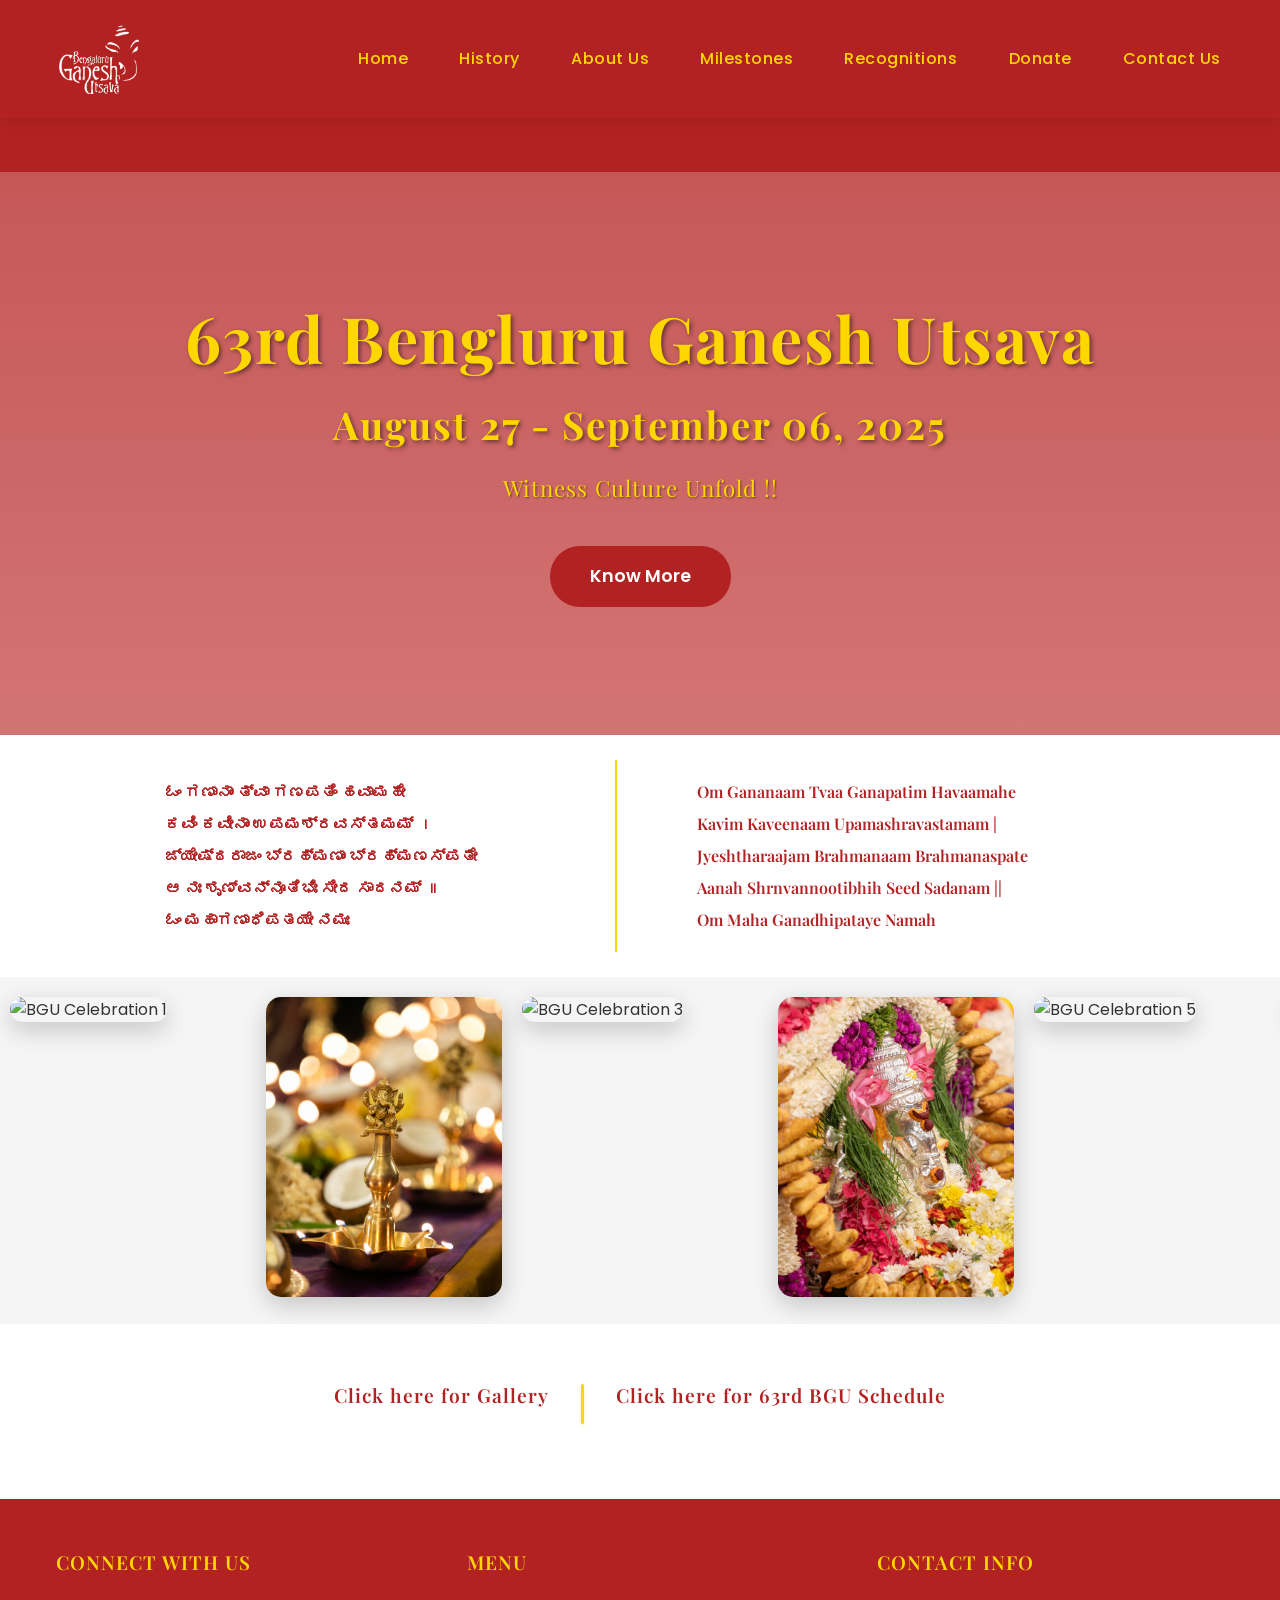
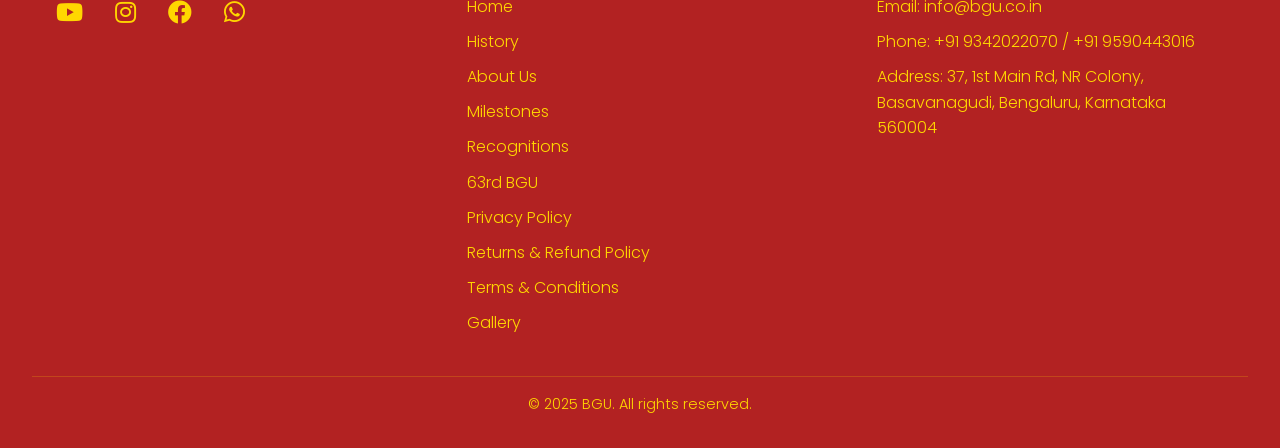
==== index.html @ 60e9a79c "main to index and contact page" ====
<!DOCTYPE html>
<html lang="en">
<head>
    <meta charset="UTF-8">
    <meta name="viewport" content="width=device-width, initial-scale=1.0">
    <title>Bengaluru Ganesh Utsava</title>
    <link rel="preconnect" href="https://fonts.googleapis.com">
    <link rel="preconnect" href="https://fonts.gstatic.com" crossorigin>
    <link href="https://fonts.googleapis.com/css2?family=Poppins:wght@300;400;500;600;700&family=Playfair+Display:wght@400;500;600;700&display=swap" rel="stylesheet">
    <link rel="stylesheet" href="css/common.css">
    <link rel="stylesheet" href="css/main.css">
</head>
<body>
    <a href="#main-content" class="skip-link">Skip to main content</a>
    
    <nav aria-label="Main navigation">
        <div class="nav-container">
            <a href="index.html" class="logo">
                <img src="images/logo.png" alt="BGU Logo">
            </a>
            <button class="mobile-menu-btn" aria-label="Toggle navigation menu" aria-expanded="false">
                <i class="fas fa-bars" aria-hidden="true"></i>
            </button>
            <div class="nav-links">
                <a href="index.html" class="active" aria-current="page">Home</a>
                <a href="history.html">History</a>
                <a href="about.html">About Us</a>
                <a href="milestones.html">Milestones</a>
                <a href="recognitions.html">Recognitions</a>
                <a href="donate.html">Donate</a>
                <a href="contact.html">Contact Us</a>
            </div>
        </div>
    </nav>

    <div class="scrolling-text">
        <div class="scroll-content">
            Welcome to BGU - Celebrating 63 Years of Cultural Heritage
        </div>
    </div>

    <main id="main-content">
        <section class="hero">
        <h1>63rd Bengluru Ganesh Utsava </h1>
        <h4>August 27 - September 06, 2025</h4>
        <p>Witness Culture Unfold !! </p>
        <a href="63rdbgu.html" class="hero-btn">Know More</a>
    </section>
    <!-- Ganesha Shloka Placeholder -->
    <section class="ganesha-shloka-section">
        <div class="ganesha-shloka-columns">
            <div class="ganesha-shloka-kannada">
                ಓಂ ಗಣಾನಾಂ ತ್ವಾ ಗಣಪತಿಂ ಹವಾಮಹೇ <br>
                ಕವಿಂ ಕವೀನಾಂ ಉಪಮಶ್ರವಸ್ತಮಮ್ । <br>
                ಜ್ಯೇಷ್ಠರಾಜಂ ಬ್ರಹ್ಮಣಾಂ ಬ್ರಹ್ಮಣಸ್ಪತೇ <br>
                ಆ ನಃ ಶೃಣ್ವನ್ನೂತಿಭಿಃ ಸೀದ ಸಾದನಮ್ ॥ <br>
                ಓಂ ಮಹಾಗಣಾಧಿಪತಯೇ ನಮಃ
            </div>
            <div class="ganesha-shloka-english">
                Om Gananaam Tvaa Ganapatim Havaamahe <br>
                Kavim Kaveenaam Upamashravastamam | <br>
                Jyeshtharaajam Brahmanaam Brahmanaspate <br>
                Aanah Shrnvannootibhih Seed Sadanam || <br>
                Om Maha Ganadhipataye Namah
            </div>
        </div>
    </section>

    <section class="slideshow-container">
        <div class="slides-wrapper">
            <div class="slide">
                <img src="images/ss2.jpg" alt="BGU Celebration 1">
            </div>
            <div class="slide">
                <img src="images/ss1.jpg" alt="BGU Celebration 2">
            </div>
            <div class="slide">
                <img src="images/ss6.jpg" alt="BGU Celebration 3">
            </div>
            <div class="slide">
                <img src="images/ss7.jpg" alt="BGU Celebration 4">
            </div>
            <div class="slide">
                <img src="images/ss8.jpg" alt="BGU Celebration 5">
            </div>
            <!-- Duplicate slides for seamless scrolling -->
            <div class="slide">
                <img src="images/ss2.jpg" alt="BGU Celebration 1">
            </div>
            <div class="slide">
                <img src="images/ss1.jpg" alt="BGU Celebration 2">
            </div>
            <div class="slide">
                <img src="images/ss3.jpg" alt="BGU Celebration 3">
            </div>
            <div class="slide">
                <img src="images/ss4.jpg" alt="BGU Celebration 4">
            </div>
            <div class="slide">
                <img src="images/ss5.jpg" alt="BGU Celebration 5">
            </div>
        </div>
    </section>

    <section class="gallery-link-section">
        <a href="gallery.html" class="gallery-link-text">Click here for Gallery</a>
        <div class="gallery-divider"></div>
        <a href="63rdbgu.html" class="gallery-link-text">Click here for 63rd BGU Schedule</a>
    </section>
    </main>

    <footer id="contact-section">
        <div class="footer-content">
            <div class="footer-section">
                <h3>Connect With Us</h3>
                <div class="social-links">
                    <a href="https://www.youtube.com/@BengaluruGaneshUtsav" target="_blank" title="YouTube">
                        <i class="fab fa-youtube"></i>
                    </a>
                    <a href="https://www.instagram.com/bengaluruganeshutsava/" target="_blank" title="Instagram">
                        <i class="fab fa-instagram"></i>
                    </a>
                    <a href="https://www.facebook.com/BengaluruGaneshUtsava?rdid=ej8LYQ4lG8cMJiPI&share_url=https%3A%2F%2Fwww.facebook.com%2Fshare%2F1BhWuiuvGp%2F%23" target="_blank" title="Facebook">
                        <i class="fab fa-facebook"></i>
                    </a>
                    <a href="https://www.whatsapp.com/channel/0029VbAELHt1HspvXAZ7Qm1d" target="_blank" title="whatsapp">
                    <i class="fab fa-whatsapp"></i>
                    </a>
                </div>
            </div>
            <div class="footer-section">
                <h3>Menu</h3>
                <div class="footer-menu">
                    <a href="index.html">Home</a>
                    <a href="history.html">History</a>
                    <a href="about.html">About Us</a>
                    <a href="milestones.html">Milestones</a>
                    <a href="recognitions.html">Recognitions</a>
                    <a href="63rdbgu.html">63rd BGU</a>
                    <a href="privacy-policy.html">Privacy Policy</a>
                    <a href="returns-refund-policy.html">Returns & Refund Policy</a>
                    <a href="terms-conditions-policy.html">Terms & Conditions</a>
                    <a href="gallery.html" class="active">Gallery</a>
                </div>
            </div>
            <div class="footer-section">
                <h3>Contact Info</h3>
                <p>Email: info@bgu.co.in</p>
                <p>Phone: +91 9342022070 / +91 9590443016</p>
                <p>Address: 37, 1st Main Rd, NR Colony, Basavanagudi, Bengaluru, Karnataka 560004</p>
            </div>
        </div>
        <div class="footer-bottom">
            <p>&copy; 2025 BGU. All rights reserved.</p>
        </div>
    </footer>

    <!-- Font Awesome for social media icons -->
    <link rel="stylesheet" href="https://cdnjs.cloudflare.com/ajax/libs/font-awesome/5.15.4/css/all.min.css">
    <script src="scripts/main.js"></script>
</body>
</html>
---- css/common.css ----
/* General Styles */
* {
    margin: 0;
    padding: 0;
    box-sizing: border-box;
}

/* Skip Navigation Link */
.skip-link {
    position: absolute;
    top: -40px;
    left: 6px;
    background: #B22222;
    color: #FFD700;
    padding: 8px;
    text-decoration: none;
    border-radius: 4px;
    z-index: 10000;
    transition: top 0.3s ease;
}

.skip-link:focus {
    top: 6px;
    outline: 2px solid #FFD700;
    outline-offset: 2px;
}

body {
    font-family: 'Poppins', sans-serif;
    line-height: 1.6;
    background-color: #fff;
    color: #333;
}

/* Navigation Styles */
nav {
    background-color: #B22222;
    padding: 0.8rem 2rem;
    position: sticky;
    top: 0;
    z-index: 1000;
    box-shadow: 0 2px 15px rgba(0,0,0,0.1);
}

.nav-container {
    max-width: 1200px;
    margin: 0 auto;
    display: flex;
    justify-content: space-between;
    align-items: center;
}

.logo {
    display: flex;
    align-items: center;
}

.logo img {
    height: 70px;
    width: auto;
    transition: transform 0.3s ease;
}

.logo:hover img {
    transform: scale(1.05);
}

.nav-links {
    display: flex;
    gap: 0.8rem;
    align-items: center;
}

nav a {
    color: #FFD700;
    text-decoration: none;
    padding: 0.7rem 1.2rem;
    transition: all 0.3s ease;
    font-weight: 500;
    font-size: 1rem;
    letter-spacing: 0.5px;
    border-radius: 25px;
    white-space: nowrap;
    min-height: 44px;
    min-width: 44px;
    display: flex;
    align-items: center;
    justify-content: center;
}

nav a:hover {
    background-color: #CD5C5C;
    color: #FFD700;
    transform: translateY(-2px);
}

nav a:focus {
    outline: 2px solid #FFD700;
    outline-offset: 2px;
    background-color: #CD5C5C;
    color: #FFD700;
}

nav a:focus-visible {
    outline: 2px solid #FFD700;
    outline-offset: 2px;
}

/* Footer Styles */
footer {
    background: #B22222;
    color: #FFD700;
    text-align: center;
    padding: 2rem;
    position: relative;
    bottom: 0;
    width: 100%;
}

.footer-content {
    display: flex;
    justify-content: space-between;
    align-items: flex-start;
    max-width: 1200px;
    margin: 0 auto;
    gap: 2rem;
}

.footer-section {
    flex: 1;
    text-align: left;
    padding: 1rem;
}

.footer-section h3 {
    color: #FFD700;
    margin-bottom: 1rem;
    font-size: 1.2rem;
    text-transform: uppercase;
    letter-spacing: 1px;
    font-weight: 600;
    font-family: 'Playfair Display', serif;
}

.footer-section .social-links {
    display: flex;
    justify-content: left;
    gap: 2.0rem;
    margin-top: 1rem;
}

.social-links a {
    color: #FFD700;
    font-size: 1.5rem;
    transition: all 0.3s ease;
    text-decoration: none;
}

.social-links a:hover {
    color: #FFA500;
    transform: translateY(-3px) scale(1.1);
}

.footer-section p {
    margin: 0.6rem 0;
    font-size: 1rem;
    line-height: 1.6;
    font-weight: 300;
}

.footer-bottom {
    margin-top: 1.5rem;
    padding-top: 1rem;
    border-top: 1px solid rgba(255, 215, 0, 0.2);
    font-size: 0.9rem;
    font-weight: 300;
}

/* Mobile Navigation Styles */
.mobile-menu-btn {
    display: none;
    background: none;
    border: none;
    color: #FFD700;
    font-size: 1.5rem;
    cursor: pointer;
    padding: 0.5rem;
    min-height: 44px;
    min-width: 44px;
    align-items: center;
    justify-content: center;
}

.mobile-menu-btn:focus {
    outline: 2px solid #FFD700;
    outline-offset: 2px;
}

.mobile-menu-btn:focus-visible {
    outline: 2px solid #FFD700;
    outline-offset: 2px;
}

/* Responsive Design */
@media (max-width: 768px) {
    nav {
        padding: 0.5rem 1rem;
    }

    .mobile-menu-btn {
        display: flex;
        position: absolute;
        right: 1rem;
        top: 1rem;
        z-index: 1002;
        min-height: 44px;
        min-width: 44px;
    }

    .nav-container {
        flex-direction: column;
        padding: 1rem 0;
        position: relative;
    }

    .nav-links {
        display: none;
        width: 100%;
        flex-direction: column;
        gap: 0.5rem;
        padding: 1rem 0;
        background-color: #B22222;
        border-radius: 8px;
        margin-top: 1rem;
        z-index: 1001;
        position: relative;
    }

    .nav-links.active {
        display: flex;
    }

    nav a {
        width: 100%;
        text-align: center;
        padding: 0.8rem;
        border-radius: 8px;
        margin: 0.2rem 0;
        min-height: 44px;
        min-width: 44px;
        display: flex;
        align-items: center;
        justify-content: center;
    }

    .logo img {
        height: 40px;
    }

    .footer-content {
        flex-direction: column;
        gap: 1.5rem;
        max-width: 95%;
        padding: 0 1rem;
    }

    .footer-section {
        text-align: center;
        flex: none;
        padding: 0.5rem;
    }

    .footer-section .social-links {
        justify-content: center;
        gap: 1.5rem;
    }

    .social-links a {
        font-size: 1.3rem;
    }

    .footer-menu {
        align-items: center;
    }
}

@media (max-width: 480px) {
    nav {
        padding: 0.3rem 0.5rem;
    }

    .nav-container {
        padding: 0.5rem 0;
    }

    nav a {
        font-size: 0.9rem;
        padding: 0.6rem;
    }

    .logo img {
        height: 35px;
    }

    .footer-section h3 {
        font-size: 1rem;
    }

    .footer-section p {
        font-size: 0.85rem;
    }

    .social-links a {
        font-size: 1.2rem;
    }

    footer {
        padding: 1.5rem 1rem;
    }
}

@media (max-width: 360px) {
    nav a {
        font-size: 0.85rem;
        padding: 0.5rem;
    }

    .logo img {
        height: 30px;
    }

    .footer-section h3 {
        font-size: 0.9rem;
    }

    .footer-section p {
        font-size: 0.8rem;
    }
}

/* Touch Device Optimizations */
@media (hover: none) and (pointer: coarse) {
    nav a:hover {
        transform: none;
        background-color: transparent;
    }

    .social-links a:hover {
        transform: none;
    }

    .logo:hover img {
        transform: none;
    }

    .footer-section:hover {
        transform: none;
    }
}

/* High DPI Display Optimizations */
@media (-webkit-min-device-pixel-ratio: 2), (min-resolution: 192dpi) {
    .logo img {
        image-rendering: -webkit-optimize-contrast;
        image-rendering: crisp-edges;
    }
}

/* Smooth Scroll Behavior */
html {
    scroll-behavior: smooth;
}

/* Contact Navigation Styles */
.contact-nav {
    position: relative;
    transition: color 0.3s ease;
}

/* Footer Contact Section Styles */
#contact-section {
    scroll-margin-top: 80px;
}

.footer-section {
    position: relative;
    transition: transform 0.3s ease;
}

.footer-section:hover {
    transform: translateY(-5px);
}

/* Footer Menu Link Styling - moved from style.css for maximum specificity */
.footer-section .footer-menu a,
.footer-section .footer-menu a:link,
.footer-section .footer-menu a:visited,
.footer-section .footer-menu a:active,
.footer-section .footer-menu a:hover {
    color: #FFD700 !important;
    text-decoration: none !important;
    font-size: 1rem;
    line-height: 1.6;
    font-weight: 300;
    font-family: inherit;
    transition: all 0.3s ease;
    margin: 0;
    padding: 0;
    display: block;
    width: 100%;
    background: none !important;
    box-shadow: none !important;
    outline: none !important;
}

.footer-section .footer-menu a:hover,
.footer-section .footer-menu a:active {
    color: #FFA500 !important;
    transform: translateX(5px);
    text-decoration: none !important;
    background: none !important;
    box-shadow: none !important;
    outline: none !important;
}

.footer-menu {
    display: flex;
    flex-direction: column;
    align-items: flex-start;
    gap: 0.6rem;
    width: 100%;
}
---- css/main.css ----
/* Scrolling Text Styles */
.scrolling-text {
    background-color: #B22222;
    color: #FFD700;
    padding: 0.8rem 0;
    overflow: hidden;
    white-space: nowrap;
    position: relative;
    font-weight: 500;
    letter-spacing: 1px;
}

.scroll-content {
    display: inline-block;
    animation: scroll-left 20s linear infinite;
    padding-left: 100%;
    font-size: 1.1rem;
}

@keyframes scroll-left {
    0% {
        transform: translateX(0);
    }
    100% {
        transform: translateX(-100%);
    }
}

/* Hero Section */
.hero {
    background: linear-gradient(rgba(178, 34, 34, 0.8), rgba(205, 92, 92, 0.8)), url('../images/hero-bg.jpg');
    background-size: cover;
    background-position: center;
    background-attachment: fixed;
    color: #FFD700;
    text-align: center;
    padding: 8rem 2rem;
    position: relative;
    min-height: 60vh;
}

.hero h1 {
    font-family: 'Playfair Display', serif;
    font-size: clamp(2rem, 5vw, 4rem);
    margin-bottom: 1.5rem;
    text-shadow: 2px 2px 4px rgba(0,0,0,0.5);
    font-weight: 700;
    letter-spacing: 1.5px;
    line-height: 1.2;
}

.hero h4 {
    font-family: 'Playfair Display', serif;
    font-size: clamp(1.5rem, 3vw, 2.5rem);
    margin-bottom: 1.5rem;
    text-shadow: 2px 2px 4px rgba(0,0,0,0.5);
    font-weight: 700;
    letter-spacing: 2px;
    line-height: 1.2;
}

.hero p {
    font-family: 'Playfair Display', serif;
    font-size: clamp(1rem, 2.5vw, 1.4rem);
    margin-bottom: 2.5rem;
    text-shadow: 1px 1px 2px rgba(0,0,0,0.5);
    font-weight: 300;
    letter-spacing: 1px;
}

.hero button, .hero-btn {
    background-color: #B22222;
    color: #fff;
    padding: 1rem 2.5rem;
    border: none;
    border-radius: 30px;
    font-size: 1.1rem;
    font-weight: 600;
    cursor: pointer;
    transition: all 0.3s ease;
    text-decoration: none;
    display: inline-block;
}

.hero button:hover, .hero-btn:hover {
    background-color: #FFA500;
    transform: translateY(-3px);
    box-shadow: 0 6px 20px rgba(0,0,0,0.3);
}

.hero button:focus, .hero-btn:focus {
    outline: 2px solid #FFD700;
    outline-offset: 2px;
    background-color: #FFA500;
    color: #B22222;
}

.hero button:focus-visible, .hero-btn:focus-visible {
    outline: 2px solid #FFD700;
    outline-offset: 2px;
}

/* Slideshow Styles */
.slideshow-container {
    width: 100%;
    position: relative;
    margin: 0;
    padding: 0;
    overflow: hidden;
    background-color: #f5f5f5;
}

.slides-wrapper {
    display: flex;
    animation: scroll 40s linear infinite;
    gap: 0;
    padding: 20px 0;
}

.slide {
    flex: 0 0 20%;
    min-width: 200px;
    padding: 0 10px;
}

.slide img {
    width: 100%;
    height: 300px;
    object-fit: cover;
    border-radius: 15px;
    box-shadow: 0 8px 25px rgba(0,0,0,0.2);
}

@keyframes scroll {
    0% {
        transform: translateX(0);
    }
    100% {
        transform: translateX(calc(-20% * 5));
    }
}

/* Pause animation on hover */
.slides-wrapper:hover {
    animation-play-state: paused;
}

/* Responsive Design */
@media (max-width: 1200px) {
    .slide {
        flex: 0 0 25%;
    }
    
    @keyframes scroll {
        0% {
            transform: translateX(0);
        }
        100% {
            transform: translateX(calc(-25% * 4));
        }
    }
}

@media (max-width: 768px) {
    .hero {
        padding: 4rem 1rem;
        min-height: 50vh;
        background-attachment: scroll; /* Better mobile performance */
    }

    .hero h1 {
        font-size: clamp(1.8rem, 6vw, 2.5rem);
        margin-bottom: 1rem;
    }

    .hero h4 {
        font-size: clamp(1.2rem, 4vw, 1.8rem);
        margin-bottom: 1rem;
    }

    .hero p {
        font-size: clamp(0.9rem, 3vw, 1.2rem);
        margin-bottom: 2rem;
    }

    .hero button, .hero-btn {
        padding: 0.8rem 2rem;
        font-size: 1rem;
        min-height: 44px;
        min-width: 44px;
        display: flex;
        align-items: center;
        justify-content: center;
    }

    /* Fix slideshow for mobile */
    .slide {
        flex: 0 0 100%;
    }
    
    .slide img {
        height: 200px;
    }
    
    @keyframes scroll {
        0% {
            transform: translateX(0);
        }
        100% {
            transform: translateX(calc(-100% * 3));
        }
    }
}

@media (max-width: 480px) {
    .slide {
        flex: 0 0 50%;
    }
    
    .slide img {
        height: 200px;
    }
    
    @keyframes scroll {
        0% {
            transform: translateX(0);
        }
        100% {
            transform: translateX(calc(-50% * 2));
        }
    }

    .hero h1 {
        font-size: 1.8rem;
    }

    .hero p {
        font-size: 0.9rem;
    }
}

/* Landscape Mode Optimizations */
@media (max-height: 500px) and (orientation: landscape) {
    .hero {
        padding: 2rem 1rem;
    }

    .hero h1 {
        font-size: 1.8rem;
    }

    .slide img {
        height: 150px;
    }
}

.ganesha-shloka-columns {
    display: flex;
    justify-content: center;
    align-items: flex-start;
    gap: 3rem;
    max-width: 1000px;
    margin: 0 auto;
    text-align: left;
    padding: 25px;
}
.ganesha-shloka-kannada, .ganesha-shloka-english {
    flex: 1;
    font-size: 1rem;
    line-height: 2;
    font-family: 'Playfair Display', serif;
    color: #B22222;
    font-weight: 600;
    padding: 1rem 0;
}
.ganesha-shloka-kannada {
    border-right: 2px solid #FFD700;
    padding-right: 2rem;
}
.ganesha-shloka-english {
    padding-left: 2rem;
}
@media (max-width: 800px) {
    .ganesha-shloka-columns {
        flex-direction: column;
        gap: 1.5rem;
        text-align: center;
    }
    .ganesha-shloka-kannada, .ganesha-shloka-english {
        border: none;
        padding: 200;
    }
}

/* Gallery Link Section */
.gallery-link-section {
    max-width: 1000px;
    margin: 2rem auto 3rem auto;
    text-align: center;
    display: flex;
    justify-content: center;
    align-items: center;
    gap: 2rem;
}

.gallery-link-text {
    font-size: 1.2rem;
    color: #B22222;
    font-weight: 600;
    text-decoration: none;
    font-family: 'Playfair Display', serif;
    letter-spacing: 1px;
    transition: color 0.2s;
    display: inline-block;
    margin: 1.5rem 0 2.5rem 0;
}
.gallery-link-text:hover {
    color: #1100ff;
    text-decoration: none;
    cursor: pointer;
}

.gallery-divider {
    width: 3px;
    height: 40px;
    background-color: #FFD700;
    border-radius: 2px;
    box-shadow: 0 2px 4px rgba(255, 215, 0, 0.3);
}

/* Mobile Responsive for Gallery Links */
@media (max-width: 768px) {
    .gallery-link-section {
        flex-direction: column;
        gap: 1rem;
        margin: 1.5rem auto 2rem auto;
    }

    .gallery-link-text {
        font-size: 1rem;
        margin: 0.5rem 0;
    }

    .gallery-divider {
        width: 60px;
        height: 3px;
        margin: 0.5rem 0;
    }
}

@media (max-width: 480px) {
    .gallery-link-text {
        font-size: 0.9rem;
    }

    .gallery-divider {
        width: 50px;
        height: 2px;
    }
}
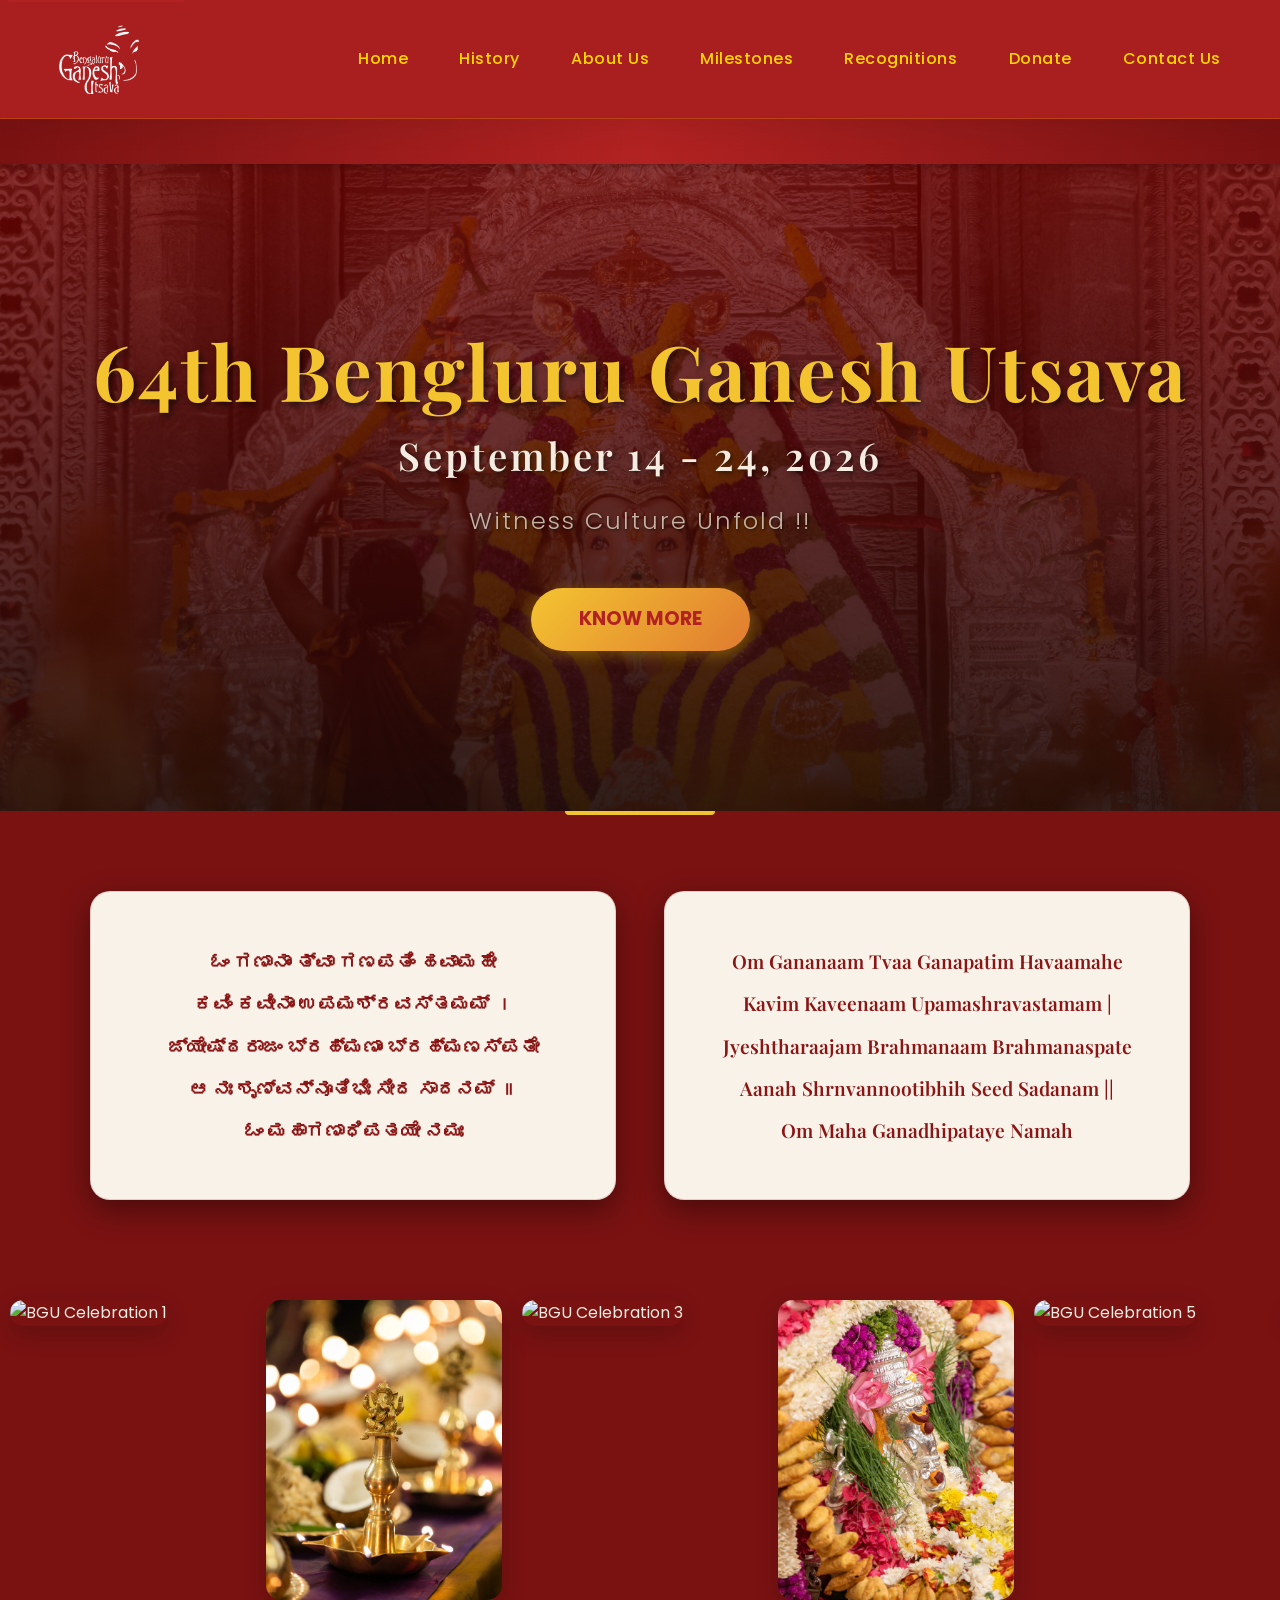
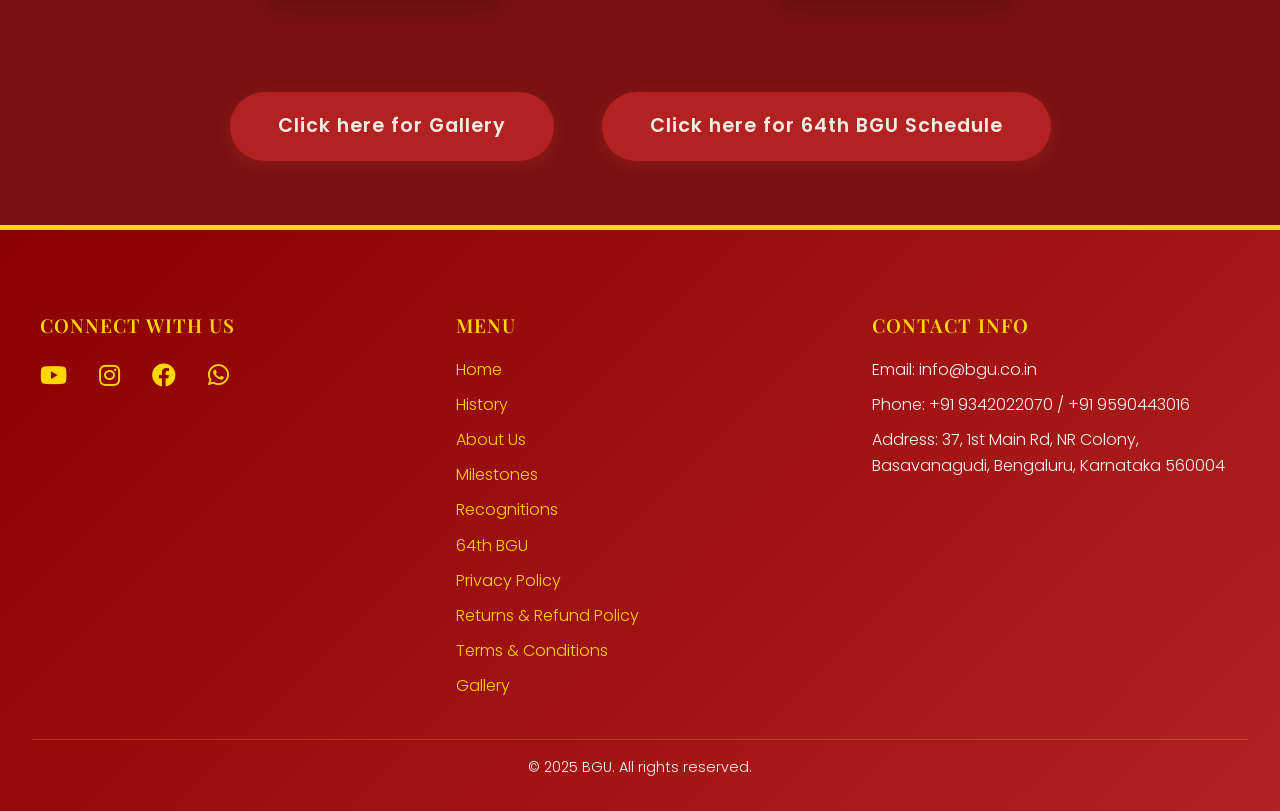
==== commit 820211d1: "2026 edition changes" ====
--- a/index.html
+++ b/index.html
@@ -1,18 +1,22 @@
-<!DOCTYPE html>
+﻿<!DOCTYPE html>
 <html lang="en">
+
 <head>
     <meta charset="UTF-8">
     <meta name="viewport" content="width=device-width, initial-scale=1.0">
     <title>Bengaluru Ganesh Utsava</title>
     <link rel="preconnect" href="https://fonts.googleapis.com">
     <link rel="preconnect" href="https://fonts.gstatic.com" crossorigin>
-    <link href="https://fonts.googleapis.com/css2?family=Poppins:wght@300;400;500;600;700&family=Playfair+Display:wght@400;500;600;700&display=swap" rel="stylesheet">
+    <link
+        href="https://fonts.googleapis.com/css2?family=Poppins:wght@300;400;500;600;700&family=Playfair+Display:wght@400;500;600;700&display=swap"
+        rel="stylesheet">
     <link rel="stylesheet" href="css/common.css">
     <link rel="stylesheet" href="css/main.css">
 </head>
+
 <body>
     <a href="#main-content" class="skip-link">Skip to main content</a>
-    
+
     <nav aria-label="Main navigation">
         <div class="nav-container">
             <a href="index.html" class="logo">
@@ -35,78 +39,78 @@
 
     <div class="scrolling-text">
         <div class="scroll-content">
-            Welcome to BGU - Celebrating 63 Years of Cultural Heritage
+            Welcome to BGU - Celebrating 64 Years of Cultural Heritage
         </div>
     </div>
 
     <main id="main-content">
         <section class="hero">
-        <h1>63rd Bengluru Ganesh Utsava </h1>
-        <h4>August 27 - September 06, 2025</h4>
-        <p>Witness Culture Unfold !! </p>
-        <a href="63rdbgu.html" class="hero-btn">Know More</a>
-    </section>
-    <!-- Ganesha Shloka Placeholder -->
-    <section class="ganesha-shloka-section">
-        <div class="ganesha-shloka-columns">
-            <div class="ganesha-shloka-kannada">
-                ಓಂ ಗಣಾನಾಂ ತ್ವಾ ಗಣಪತಿಂ ಹವಾಮಹೇ <br>
-                ಕವಿಂ ಕವೀನಾಂ ಉಪಮಶ್ರವಸ್ತಮಮ್ । <br>
-                ಜ್ಯೇಷ್ಠರಾಜಂ ಬ್ರಹ್ಮಣಾಂ ಬ್ರಹ್ಮಣಸ್ಪತೇ <br>
-                ಆ ನಃ ಶೃಣ್ವನ್ನೂತಿಭಿಃ ಸೀದ ಸಾದನಮ್ ॥ <br>
-                ಓಂ ಮಹಾಗಣಾಧಿಪತಯೇ ನಮಃ
+            <h1>64th Bengluru Ganesh Utsava </h1>
+            <h4>September 14 - 24, 2026</h4>
+            <p>Witness Culture Unfold !! </p>
+            <a href="64thbgu.html" class="hero-btn">Know More</a>
+        </section>
+        <!-- Ganesha Shloka Placeholder -->
+        <section class="ganesha-shloka-section">
+            <div class="ganesha-shloka-columns">
+                <div class="ganesha-shloka-kannada">
+                    ಓಂ ಗಣಾನಾಂ ತ್ವಾ ಗಣಪತಿಂ ಹವಾಮಹೇ <br>
+                    ಕವಿಂ ಕವೀನಾಂ ಉಪಮಶ್ರವಸ್ತಮಮ್ । <br>
+                    ಜ್ಯೇಷ್ಠರಾಜಂ ಬ್ರಹ್ಮಣಾಂ ಬ್ರಹ್ಮಣಸ್ಪತೇ <br>
+                    ಆ ನಃ ಶೃಣ್ವನ್ನೂತಿಭಿಃ ಸೀದ ಸಾದನಮ್ ॥ <br>
+                    ಓಂ ಮಹಾಗಣಾಧಿಪತಯೇ ನಮಃ
+                </div>
+                <div class="ganesha-shloka-english">
+                    Om Gananaam Tvaa Ganapatim Havaamahe <br>
+                    Kavim Kaveenaam Upamashravastamam | <br>
+                    Jyeshtharaajam Brahmanaam Brahmanaspate <br>
+                    Aanah Shrnvannootibhih Seed Sadanam || <br>
+                    Om Maha Ganadhipataye Namah
+                </div>
             </div>
-            <div class="ganesha-shloka-english">
-                Om Gananaam Tvaa Ganapatim Havaamahe <br>
-                Kavim Kaveenaam Upamashravastamam | <br>
-                Jyeshtharaajam Brahmanaam Brahmanaspate <br>
-                Aanah Shrnvannootibhih Seed Sadanam || <br>
-                Om Maha Ganadhipataye Namah
+        </section>
+
+        <section class="slideshow-container">
+            <div class="slides-wrapper">
+                <div class="slide">
+                    <img src="images/ss2.jpg" alt="BGU Celebration 1">
+                </div>
+                <div class="slide">
+                    <img src="images/ss1.jpg" alt="BGU Celebration 2">
+                </div>
+                <div class="slide">
+                    <img src="images/ss6.jpg" alt="BGU Celebration 3">
+                </div>
+                <div class="slide">
+                    <img src="images/ss7.jpg" alt="BGU Celebration 4">
+                </div>
+                <div class="slide">
+                    <img src="images/ss8.jpg" alt="BGU Celebration 5">
+                </div>
+                <!-- Duplicate slides for seamless scrolling -->
+                <div class="slide">
+                    <img src="images/ss2.jpg" alt="BGU Celebration 1">
+                </div>
+                <div class="slide">
+                    <img src="images/ss1.jpg" alt="BGU Celebration 2">
+                </div>
+                <div class="slide">
+                    <img src="images/ss3.jpg" alt="BGU Celebration 3">
+                </div>
+                <div class="slide">
+                    <img src="images/ss4.jpg" alt="BGU Celebration 4">
+                </div>
+                <div class="slide">
+                    <img src="images/ss5.jpg" alt="BGU Celebration 5">
+                </div>
             </div>
-        </div>
-    </section>
+        </section>
 
-    <section class="slideshow-container">
-        <div class="slides-wrapper">
-            <div class="slide">
-                <img src="images/ss2.jpg" alt="BGU Celebration 1">
-            </div>
-            <div class="slide">
-                <img src="images/ss1.jpg" alt="BGU Celebration 2">
-            </div>
-            <div class="slide">
-                <img src="images/ss6.jpg" alt="BGU Celebration 3">
-            </div>
-            <div class="slide">
-                <img src="images/ss7.jpg" alt="BGU Celebration 4">
-            </div>
-            <div class="slide">
-                <img src="images/ss8.jpg" alt="BGU Celebration 5">
-            </div>
-            <!-- Duplicate slides for seamless scrolling -->
-            <div class="slide">
-                <img src="images/ss2.jpg" alt="BGU Celebration 1">
-            </div>
-            <div class="slide">
-                <img src="images/ss1.jpg" alt="BGU Celebration 2">
-            </div>
-            <div class="slide">
-                <img src="images/ss3.jpg" alt="BGU Celebration 3">
-            </div>
-            <div class="slide">
-                <img src="images/ss4.jpg" alt="BGU Celebration 4">
-            </div>
-            <div class="slide">
-                <img src="images/ss5.jpg" alt="BGU Celebration 5">
-            </div>
-        </div>
-    </section>
-
-    <section class="gallery-link-section">
-        <a href="gallery.html" class="gallery-link-text">Click here for Gallery</a>
-        <div class="gallery-divider"></div>
-        <a href="63rdbgu.html" class="gallery-link-text">Click here for 63rd BGU Schedule</a>
-    </section>
+        <section class="gallery-link-section">
+            <a href="gallery.html" class="gallery-link-text">Click here for Gallery</a>
+            <div class="gallery-divider"></div>
+            <a href="64thbgu.html" class="gallery-link-text">Click here for 64th BGU Schedule</a>
+        </section>
     </main>
 
     <footer id="contact-section">
@@ -120,11 +124,13 @@
                     <a href="https://www.instagram.com/bengaluruganeshutsava/" target="_blank" title="Instagram">
                         <i class="fab fa-instagram"></i>
                     </a>
-                    <a href="https://www.facebook.com/BengaluruGaneshUtsava?rdid=ej8LYQ4lG8cMJiPI&share_url=https%3A%2F%2Fwww.facebook.com%2Fshare%2F1BhWuiuvGp%2F%23" target="_blank" title="Facebook">
+                    <a href="https://www.facebook.com/BengaluruGaneshUtsava?rdid=ej8LYQ4lG8cMJiPI&share_url=https%3A%2F%2Fwww.facebook.com%2Fshare%2F1BhWuiuvGp%2F%23"
+                        target="_blank" title="Facebook">
                         <i class="fab fa-facebook"></i>
                     </a>
-                    <a href="https://www.whatsapp.com/channel/0029VbAELHt1HspvXAZ7Qm1d" target="_blank" title="whatsapp">
-                    <i class="fab fa-whatsapp"></i>
+                    <a href="https://www.whatsapp.com/channel/0029VbAELHt1HspvXAZ7Qm1d" target="_blank"
+                        title="whatsapp">
+                        <i class="fab fa-whatsapp"></i>
                     </a>
                 </div>
             </div>
@@ -136,7 +142,7 @@
                     <a href="about.html">About Us</a>
                     <a href="milestones.html">Milestones</a>
                     <a href="recognitions.html">Recognitions</a>
-                    <a href="63rdbgu.html">63rd BGU</a>
+                    <a href="64thbgu.html">64th BGU</a>
                     <a href="privacy-policy.html">Privacy Policy</a>
                     <a href="returns-refund-policy.html">Returns & Refund Policy</a>
                     <a href="terms-conditions-policy.html">Terms & Conditions</a>
@@ -159,4 +165,5 @@
     <link rel="stylesheet" href="https://cdnjs.cloudflare.com/ajax/libs/font-awesome/5.15.4/css/all.min.css">
     <script src="scripts/main.js"></script>
 </body>
-</html>
+
+</html>
--- a/css/common.css
+++ b/css/common.css
@@ -3,6 +3,49 @@
     margin: 0;
     padding: 0;
     box-sizing: border-box;
+}
+
+/* =====================================================================
+   Site palette — shared dark "cinematic" theme (matches 64th BGU page)
+   ===================================================================== */
+:root {
+    --maroon: #b22222;
+    --maroon-deep: #7a1212;
+    --gold: #d8a93f;
+    --gold-bright: #f4c430;
+    --gold-soft: #ecd596;
+    --saffron: #e07b30;
+
+    --bg: #7a1212;          /* brand maroon — blends with nav & footer */
+    --bg-2: #680f0e;        /* slightly deeper section background */
+    --panel: #93211b;       /* card / panel surface (lifted) */
+    --panel-2: #a52820;     /* hover / raised surface */
+    --panel-line: rgba(236, 213, 150, 0.22); /* hairline / borders */
+
+    --text: #f4ece0;        /* primary text on dark (maroon sections) */
+    --muted: #c6b3a3;       /* secondary text on dark */
+
+    /* Light "card" surface — pops off the maroon page for readability */
+    --card: #f8f2e8;        /* near-white card surface */
+    --card-2: #efe2cf;      /* card hover / zebra / alt rows */
+    --card-text: #33180f;   /* dark body text on light cards */
+    --card-heading: #8b1515;/* maroon headings on light cards */
+    --card-muted: #6e4f42;  /* secondary text on light cards */
+    --card-line: rgba(120, 18, 18, 0.16); /* borders/dividers on light cards */
+
+    --serif: 'Playfair Display', Georgia, serif;
+    --sans: 'Poppins', system-ui, sans-serif;
+
+    --r-sm: 14px;
+    --r: 20px;
+    --r-lg: 28px;
+    --r-pill: 999px;
+
+    --sh: 0 24px 60px rgba(0, 0, 0, 0.45);
+    --sh-lg: 0 40px 90px rgba(0, 0, 0, 0.55);
+
+    --ease: cubic-bezier(0.22, 0.61, 0.36, 1);
+    --t: 0.5s var(--ease);
 }
 
 /* Skip Navigation Link */
@@ -28,18 +71,21 @@
 body {
     font-family: 'Poppins', sans-serif;
     line-height: 1.6;
-    background-color: #fff;
-    color: #333;
+    background-color: var(--bg);
+    color: var(--text);
 }
 
 /* Navigation Styles */
 nav {
-    background-color: #B22222;
+    background-color: rgba(178, 34, 34, 0.85);
+    backdrop-filter: blur(12px);
+    -webkit-backdrop-filter: blur(12px);
     padding: 0.8rem 2rem;
     position: sticky;
     top: 0;
     z-index: 1000;
-    box-shadow: 0 2px 15px rgba(0,0,0,0.1);
+    box-shadow: 0 4px 30px rgba(0, 0, 0, 0.1);
+    border-bottom: 1px solid rgba(255, 215, 0, 0.2);
 }
 
 .nav-container {
@@ -75,7 +121,7 @@
     color: #FFD700;
     text-decoration: none;
     padding: 0.7rem 1.2rem;
-    transition: all 0.3s ease;
+    transition: all 0.3s cubic-bezier(0.25, 0.8, 0.25, 1);
     font-weight: 500;
     font-size: 1rem;
     letter-spacing: 0.5px;
@@ -86,12 +132,29 @@
     display: flex;
     align-items: center;
     justify-content: center;
+    position: relative;
+    overflow: hidden;
+}
+
+nav a::before {
+    content: '';
+    position: absolute;
+    top: 0; left: 0; right: 0; bottom: 0;
+    background-color: rgba(255, 215, 0, 0.15);
+    border-radius: 25px;
+    transform: scale(0);
+    transition: transform 0.3s ease-out;
+    z-index: -1;
+}
+
+nav a:hover::before {
+    transform: scale(1);
 }
 
 nav a:hover {
-    background-color: #CD5C5C;
-    color: #FFD700;
+    color: #fff;
     transform: translateY(-2px);
+    text-shadow: 0 0 8px rgba(255, 215, 0, 0.5);
 }
 
 nav a:focus {
@@ -108,28 +171,27 @@
 
 /* Footer Styles */
 footer {
-    background: #B22222;
-    color: #FFD700;
+    background: linear-gradient(135deg, #8B0000 0%, #B22222 100%);
+    color: #f5f5f5;
     text-align: center;
-    padding: 2rem;
+    padding: 4rem 2rem 2rem;
     position: relative;
     bottom: 0;
     width: 100%;
+    border-top: 5px solid #FFD700;
 }
 
 .footer-content {
-    display: flex;
-    justify-content: space-between;
-    align-items: flex-start;
+    display: grid;
+    grid-template-columns: repeat(auto-fit, minmax(250px, 1fr));
     max-width: 1200px;
     margin: 0 auto;
-    gap: 2rem;
+    gap: 3rem;
 }
 
 .footer-section {
-    flex: 1;
     text-align: left;
-    padding: 1rem;
+    padding: 1rem 0;
 }
 
 .footer-section h3 {
--- a/css/main.css
+++ b/css/main.css
@@ -1,103 +1,123 @@
 /* Scrolling Text Styles */
 .scrolling-text {
-    background-color: #B22222;
-    color: #FFD700;
-    padding: 0.8rem 0;
+    background: linear-gradient(90deg, var(--maroon-deep) 0%, var(--maroon) 50%, var(--maroon-deep) 100%);
+    color: var(--gold-bright);
+    padding: 0.6rem 0;
     overflow: hidden;
     white-space: nowrap;
     position: relative;
-    font-weight: 500;
-    letter-spacing: 1px;
+    font-weight: 600;
+    letter-spacing: 1.5px;
+    box-shadow: 0 2px 10px rgba(0,0,0,0.2);
+    z-index: 999;
 }
 
 .scroll-content {
     display: inline-block;
-    animation: scroll-left 20s linear infinite;
+    animation: scroll-left 25s linear infinite;
     padding-left: 100%;
-    font-size: 1.1rem;
+    font-size: 1rem;
+    text-transform: uppercase;
 }
 
 @keyframes scroll-left {
-    0% {
-        transform: translateX(0);
-    }
-    100% {
-        transform: translateX(-100%);
-    }
+    0% { transform: translateX(0); }
+    100% { transform: translateX(-100%); }
 }
 
 /* Hero Section */
 .hero {
-    background: linear-gradient(rgba(178, 34, 34, 0.8), rgba(205, 92, 92, 0.8)), url('../images/hero-bg.jpg');
+    background: linear-gradient(rgba(139, 0, 0, 0.75), rgba(20, 10, 8, 0.92)), url('../images/hero-bg.jpg');
     background-size: cover;
     background-position: center;
     background-attachment: fixed;
-    color: #FFD700;
+    color: var(--gold-bright);
     text-align: center;
-    padding: 8rem 2rem;
+    padding: 10rem 2rem;
     position: relative;
-    min-height: 60vh;
+    min-height: 70vh;
+    display: flex;
+    flex-direction: column;
+    justify-content: center;
+    align-items: center;
 }
 
 .hero h1 {
     font-family: 'Playfair Display', serif;
-    font-size: clamp(2rem, 5vw, 4rem);
-    margin-bottom: 1.5rem;
-    text-shadow: 2px 2px 4px rgba(0,0,0,0.5);
+    font-size: clamp(2.5rem, 6vw, 5rem);
+    margin-bottom: 1rem;
+    text-shadow: 3px 3px 6px rgba(0,0,0,0.6);
     font-weight: 700;
-    letter-spacing: 1.5px;
+    letter-spacing: 2px;
     line-height: 1.2;
+    animation: fadeInUp 1s ease-out;
 }
 
 .hero h4 {
     font-family: 'Playfair Display', serif;
     font-size: clamp(1.5rem, 3vw, 2.5rem);
     margin-bottom: 1.5rem;
-    text-shadow: 2px 2px 4px rgba(0,0,0,0.5);
+    text-shadow: 2px 2px 5px rgba(0,0,0,0.5);
+    font-weight: 600;
+    letter-spacing: 3px;
+    line-height: 1.2;
+    color: var(--text);
+    animation: fadeInUp 1s ease-out 0.2s backwards;
+}
+
+.hero p {
+    font-family: 'Poppins', sans-serif;
+    font-size: clamp(1.1rem, 2vw, 1.5rem);
+    margin-bottom: 3rem;
+    text-shadow: 1px 1px 3px rgba(0,0,0,0.6);
+    font-weight: 300;
+    letter-spacing: 2px;
+    color: var(--muted);
+    animation: fadeInUp 1s ease-out 0.4s backwards;
+}
+
+.hero button, .hero-btn {
+    background: linear-gradient(135deg, var(--gold-bright) 0%, var(--saffron) 100%);
+    color: var(--maroon);
+    padding: 1rem 3rem;
+    border: none;
+    border-radius: 50px;
+    font-size: 1.2rem;
     font-weight: 700;
-    letter-spacing: 2px;
-    line-height: 1.2;
-}
-
-.hero p {
-    font-family: 'Playfair Display', serif;
-    font-size: clamp(1rem, 2.5vw, 1.4rem);
-    margin-bottom: 2.5rem;
-    text-shadow: 1px 1px 2px rgba(0,0,0,0.5);
-    font-weight: 300;
-    letter-spacing: 1px;
-}
-
-.hero button, .hero-btn {
-    background-color: #B22222;
-    color: #fff;
-    padding: 1rem 2.5rem;
-    border: none;
-    border-radius: 30px;
-    font-size: 1.1rem;
-    font-weight: 600;
+    text-transform: uppercase;
     cursor: pointer;
-    transition: all 0.3s ease;
+    transition: all 0.3s cubic-bezier(0.25, 0.8, 0.25, 1);
     text-decoration: none;
     display: inline-block;
+    box-shadow: 0 4px 15px rgba(255, 215, 0, 0.3);
+    animation: fadeInUp 1s ease-out 0.6s backwards;
 }
 
 .hero button:hover, .hero-btn:hover {
-    background-color: #FFA500;
-    transform: translateY(-3px);
-    box-shadow: 0 6px 20px rgba(0,0,0,0.3);
+    transform: translateY(-5px);
+    box-shadow: 0 8px 25px rgba(255, 215, 0, 0.5);
+    background: linear-gradient(135deg, var(--saffron) 0%, var(--gold-bright) 100%);
 }
 
 .hero button:focus, .hero-btn:focus {
-    outline: 2px solid #FFD700;
+    outline: 2px solid #fff;
     outline-offset: 2px;
-    background-color: #FFA500;
-    color: #B22222;
 }
 
 .hero button:focus-visible, .hero-btn:focus-visible {
-    outline: 2px solid #FFD700;
+    outline: 2px solid #fff;
     outline-offset: 2px;
+}
+
+@keyframes fadeInUp {
+    from {
+        opacity: 0;
+        transform: translateY(30px);
+    }
+    to {
+        opacity: 1;
+        transform: translateY(0);
+    }
 }
 
 /* Slideshow Styles */
@@ -107,7 +127,7 @@
     margin: 0;
     padding: 0;
     overflow: hidden;
-    background-color: #f5f5f5;
+    background-color: var(--bg);
 }
 
 .slides-wrapper {
@@ -254,78 +274,96 @@
     }
 }
 
+.ganesha-shloka-section {
+    background-color: var(--bg);
+    padding: 5rem 1rem;
+    position: relative;
+}
+
+.ganesha-shloka-section::before {
+    content: '';
+    position: absolute;
+    top: 0; left: 50%;
+    transform: translateX(-50%);
+    width: 150px;
+    height: 4px;
+    background-color: var(--gold-bright);
+    border-radius: 0 0 4px 4px;
+}
+
 .ganesha-shloka-columns {
     display: flex;
     justify-content: center;
-    align-items: flex-start;
+    align-items: stretch;
     gap: 3rem;
-    max-width: 1000px;
+    max-width: 1100px;
     margin: 0 auto;
-    text-align: left;
-    padding: 25px;
-}
+    text-align: center;
+}
+
 .ganesha-shloka-kannada, .ganesha-shloka-english {
     flex: 1;
-    font-size: 1rem;
-    line-height: 2;
+    font-size: 1.2rem;
+    line-height: 2.2;
     font-family: 'Playfair Display', serif;
-    color: #B22222;
+    color: var(--card-heading);
     font-weight: 600;
-    padding: 1rem 0;
-}
-.ganesha-shloka-kannada {
-    border-right: 2px solid #FFD700;
-    padding-right: 2rem;
-}
-.ganesha-shloka-english {
-    padding-left: 2rem;
-}
+    padding: 3rem 2rem;
+    background: var(--card);
+    border-radius: 20px;
+    box-shadow: 0 10px 30px rgba(0,0,0,0.4);
+    transition: transform 0.3s cubic-bezier(0.25, 0.8, 0.25, 1), box-shadow 0.3s cubic-bezier(0.25, 0.8, 0.25, 1);
+    border: 1px solid var(--card-line);
+}
+
+.ganesha-shloka-kannada:hover, .ganesha-shloka-english:hover {
+    transform: translateY(-8px);
+    background: var(--card-2);
+    box-shadow: 0 20px 40px rgba(178, 34, 34, 0.35);
+}
+
 @media (max-width: 800px) {
     .ganesha-shloka-columns {
         flex-direction: column;
-        gap: 1.5rem;
-        text-align: center;
-    }
-    .ganesha-shloka-kannada, .ganesha-shloka-english {
-        border: none;
-        padding: 200;
+        gap: 2rem;
     }
 }
 
 /* Gallery Link Section */
 .gallery-link-section {
     max-width: 1000px;
-    margin: 2rem auto 3rem auto;
+    margin: 4rem auto;
     text-align: center;
     display: flex;
     justify-content: center;
     align-items: center;
-    gap: 2rem;
+    gap: 3rem;
 }
 
 .gallery-link-text {
     font-size: 1.2rem;
-    color: #B22222;
+    color: var(--text);
+    background-color: var(--maroon);
+    padding: 1.2rem 3rem;
+    border-radius: 50px;
     font-weight: 600;
     text-decoration: none;
-    font-family: 'Playfair Display', serif;
+    font-family: 'Poppins', sans-serif;
     letter-spacing: 1px;
-    transition: color 0.2s;
+    transition: all 0.3s cubic-bezier(0.25, 0.8, 0.25, 1);
     display: inline-block;
-    margin: 1.5rem 0 2.5rem 0;
-}
+    box-shadow: 0 4px 15px rgba(178, 34, 34, 0.4);
+}
+
 .gallery-link-text:hover {
-    color: #1100ff;
-    text-decoration: none;
-    cursor: pointer;
+    background-color: var(--maroon-deep);
+    color: var(--gold-bright);
+    transform: translateY(-5px);
+    box-shadow: 0 10px 25px rgba(178, 34, 34, 0.55);
 }
 
 .gallery-divider {
-    width: 3px;
-    height: 40px;
-    background-color: #FFD700;
-    border-radius: 2px;
-    box-shadow: 0 2px 4px rgba(255, 215, 0, 0.3);
+    display: none;
 }
 
 /* Mobile Responsive for Gallery Links */
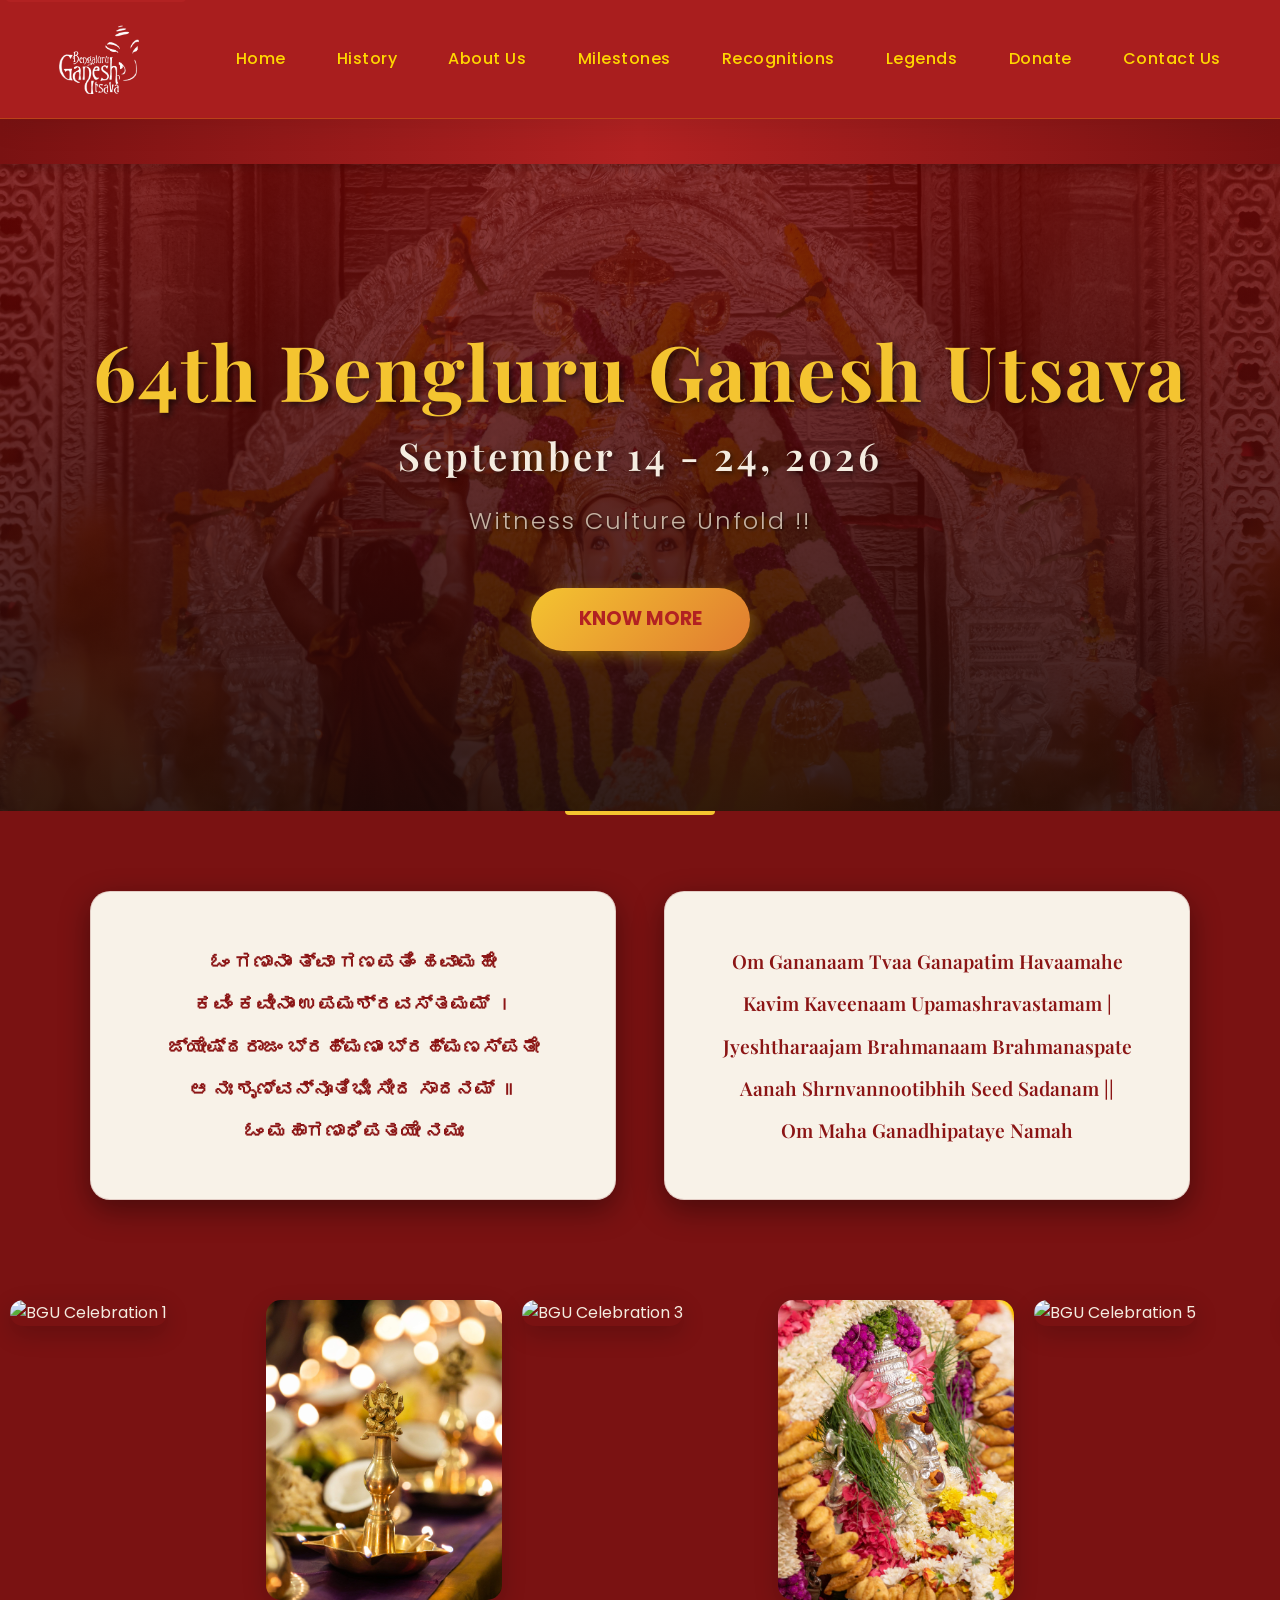
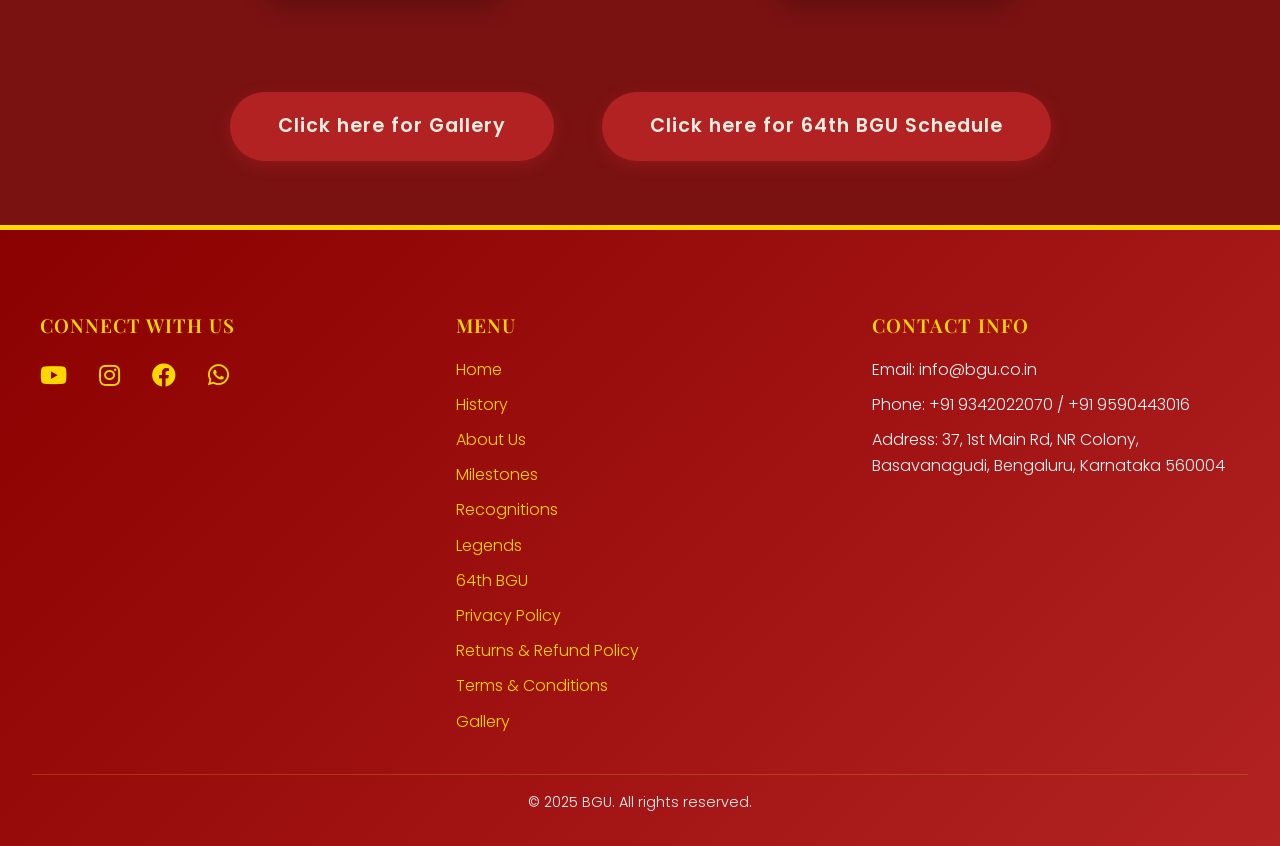
==== commit 74c12c77: "changes" ====
--- a/index.html
+++ b/index.html
@@ -31,6 +31,7 @@
                 <a href="about.html">About Us</a>
                 <a href="milestones.html">Milestones</a>
                 <a href="recognitions.html">Recognitions</a>
+                <a href="legends.html">Legends</a>
                 <a href="donate.html">Donate</a>
                 <a href="contact.html">Contact Us</a>
             </div>
@@ -39,7 +40,7 @@
 
     <div class="scrolling-text">
         <div class="scroll-content">
-            Welcome to BGU - Celebrating 64 Years of Cultural Heritage
+            Welcome to BGU - Celebrating 64 Years of Cultural Heritage. Follow us on Instagram to get all the latest updates and glimpses of our vibrant celebrations! @bengaluruganeshutsava
         </div>
     </div>
 
@@ -142,6 +143,7 @@
                     <a href="about.html">About Us</a>
                     <a href="milestones.html">Milestones</a>
                     <a href="recognitions.html">Recognitions</a>
+                    <a href="legends.html">Legends</a>
                     <a href="64thbgu.html">64th BGU</a>
                     <a href="privacy-policy.html">Privacy Policy</a>
                     <a href="returns-refund-policy.html">Returns & Refund Policy</a>
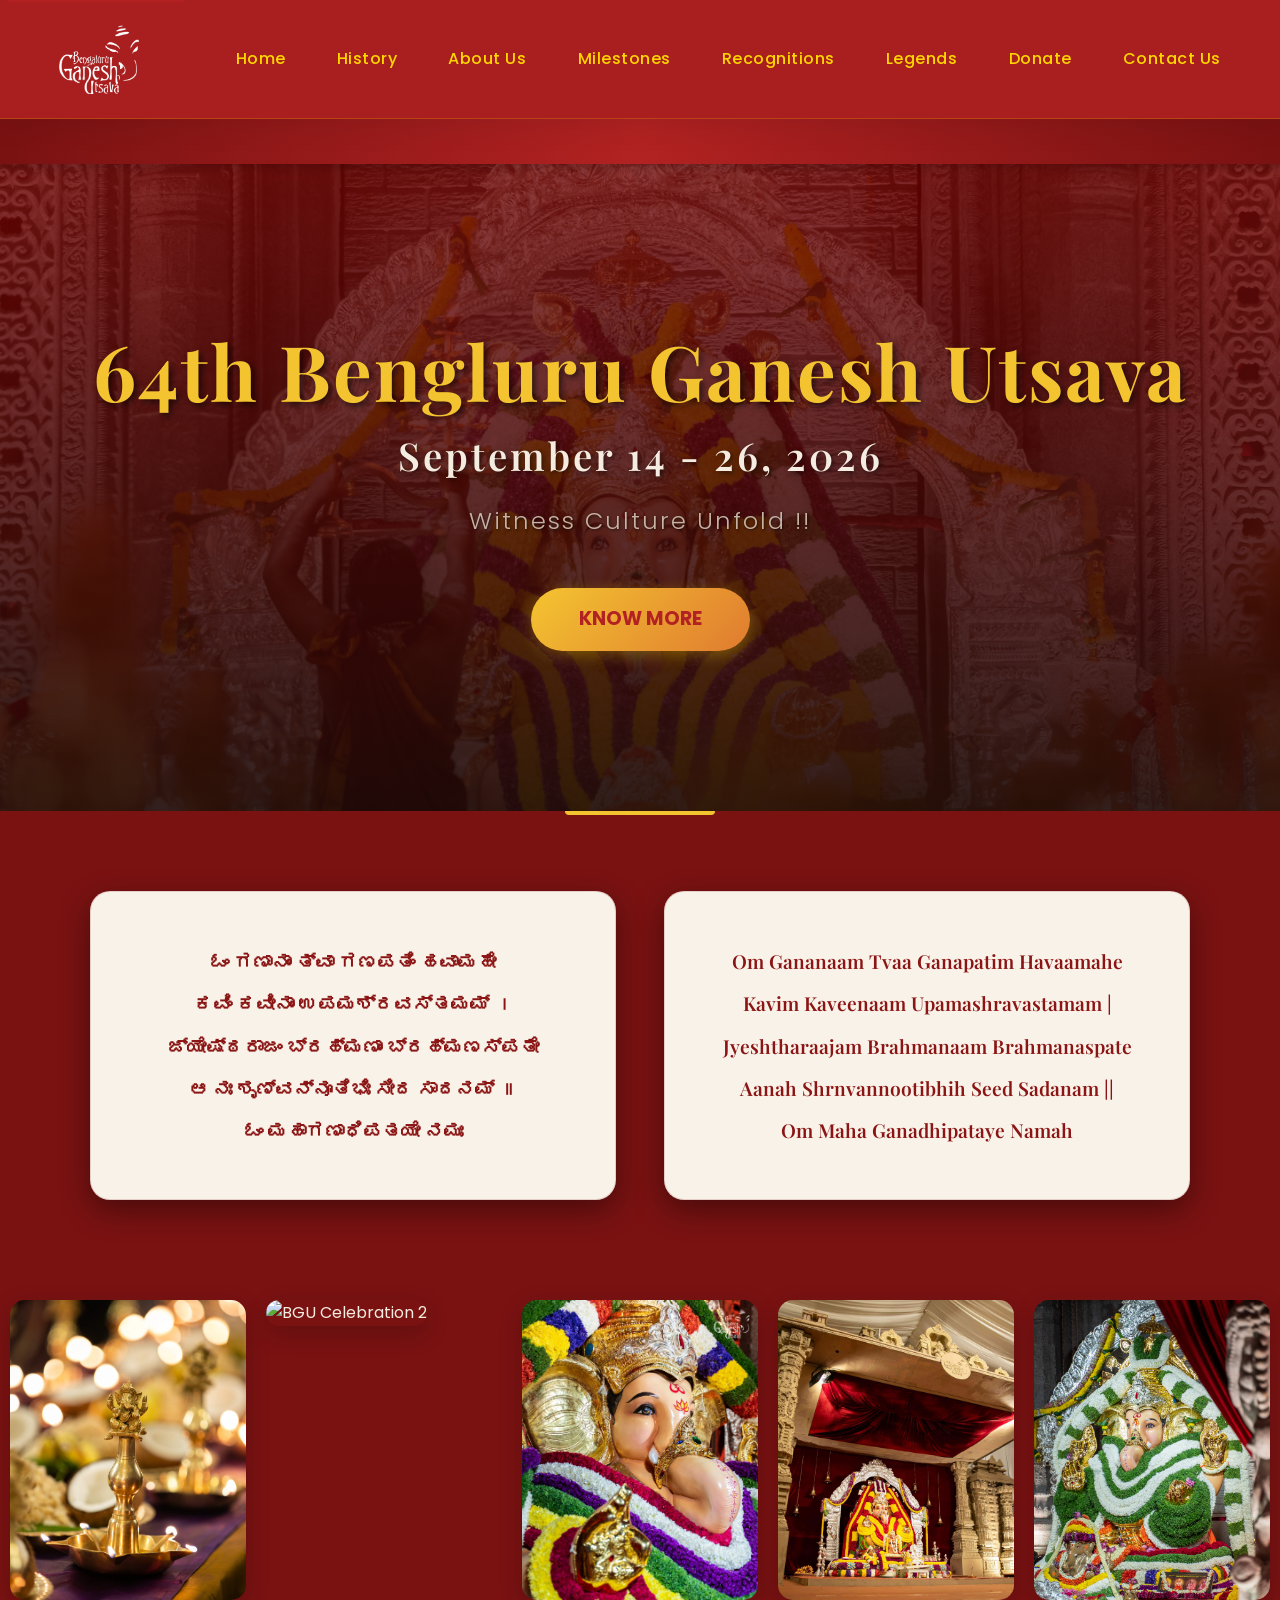
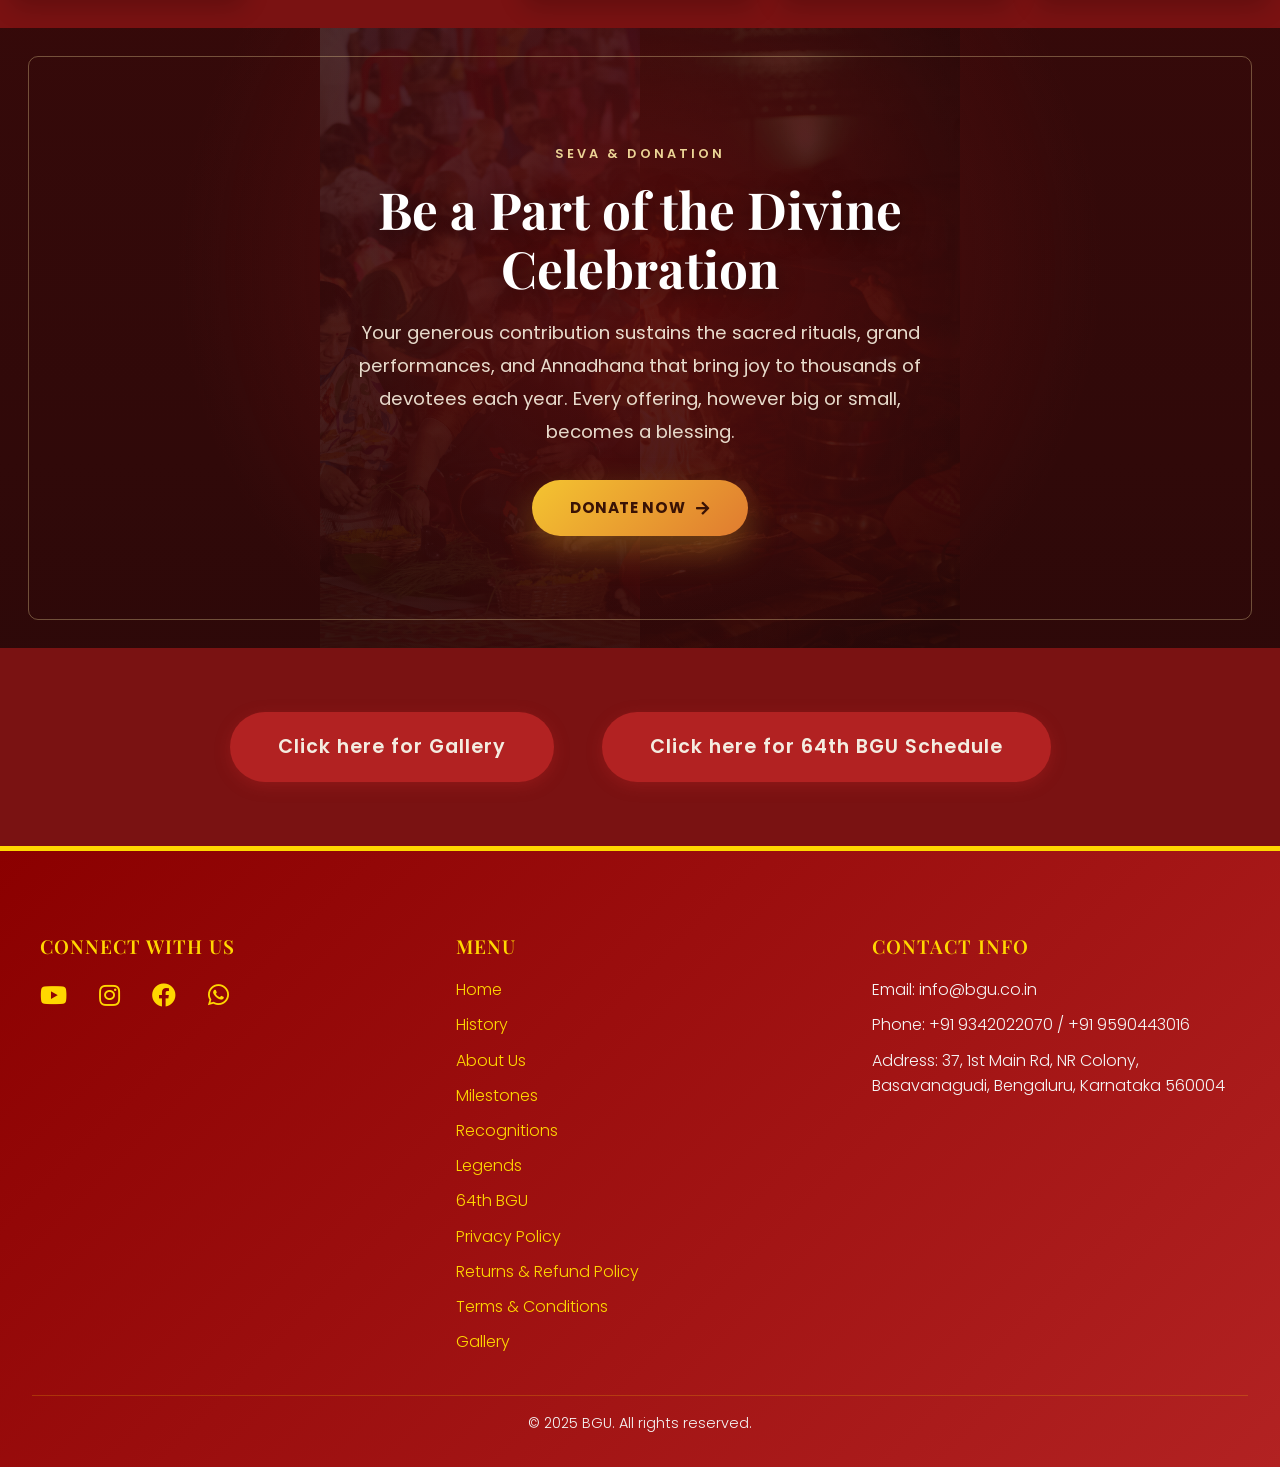
==== commit 82342e96: "More details added" ====
--- a/index.html
+++ b/index.html
@@ -47,7 +47,7 @@
     <main id="main-content">
         <section class="hero">
             <h1>64th Bengluru Ganesh Utsava </h1>
-            <h4>September 14 - 24, 2026</h4>
+            <h4>September 14 - 26, 2026</h4>
             <p>Witness Culture Unfold !! </p>
             <a href="64thbgu.html" class="hero-btn">Know More</a>
         </section>
@@ -73,37 +73,44 @@
 
         <section class="slideshow-container">
             <div class="slides-wrapper">
-                <div class="slide">
-                    <img src="images/ss2.jpg" alt="BGU Celebration 1">
-                </div>
-                <div class="slide">
-                    <img src="images/ss1.jpg" alt="BGU Celebration 2">
-                </div>
-                <div class="slide">
-                    <img src="images/ss6.jpg" alt="BGU Celebration 3">
-                </div>
-                <div class="slide">
-                    <img src="images/ss7.jpg" alt="BGU Celebration 4">
-                </div>
-                <div class="slide">
-                    <img src="images/ss8.jpg" alt="BGU Celebration 5">
-                </div>
-                <!-- Duplicate slides for seamless scrolling -->
-                <div class="slide">
-                    <img src="images/ss2.jpg" alt="BGU Celebration 1">
-                </div>
-                <div class="slide">
-                    <img src="images/ss1.jpg" alt="BGU Celebration 2">
-                </div>
-                <div class="slide">
-                    <img src="images/ss3.jpg" alt="BGU Celebration 3">
-                </div>
-                <div class="slide">
-                    <img src="images/ss4.jpg" alt="BGU Celebration 4">
-                </div>
-                <div class="slide">
-                    <img src="images/ss5.jpg" alt="BGU Celebration 5">
-                </div>
+                <!-- Set 1: all 8 images -->
+                <div class="slide"><img src="images/ss1.jpg" alt="BGU Celebration 1"></div>
+                <div class="slide"><img src="images/ss2.jpg" alt="BGU Celebration 2"></div>
+                <div class="slide"><img src="images/ss3.jpg" alt="BGU Celebration 3"></div>
+                <div class="slide"><img src="images/ss4.jpg" alt="BGU Celebration 4"></div>
+                <div class="slide"><img src="images/ss5.jpg" alt="BGU Celebration 5"></div>
+                <div class="slide"><img src="images/ss6.jpg" alt="BGU Celebration 6"></div>
+                <div class="slide"><img src="images/ss7.jpg" alt="BGU Celebration 7"></div>
+                <div class="slide"><img src="images/ss8.jpg" alt="BGU Celebration 8"></div>
+                <div class="slide"><img src="images/ss9.jpg" alt="" aria-hidden="true"></div>
+                <!-- Set 2: exact duplicate for a seamless loop -->
+                <div class="slide"><img src="images/ss1.jpg" alt="" aria-hidden="true"></div>
+                <div class="slide"><img src="images/ss2.jpg" alt="" aria-hidden="true"></div>
+                <div class="slide"><img src="images/ss3.jpg" alt="" aria-hidden="true"></div>
+                <div class="slide"><img src="images/ss4.jpg" alt="" aria-hidden="true"></div>
+                <div class="slide"><img src="images/ss5.jpg" alt="" aria-hidden="true"></div>
+                <div class="slide"><img src="images/ss6.jpg" alt="" aria-hidden="true"></div>
+                <div class="slide"><img src="images/ss7.jpg" alt="" aria-hidden="true"></div>
+                <div class="slide"><img src="images/ss8.jpg" alt="" aria-hidden="true"></div>
+                <div class="slide"><img src="images/ss9.jpg" alt="" aria-hidden="true"></div>
+            </div>
+        </section>
+
+        <!-- Donation CTA -->
+        <section class="donate-cta">
+            <!-- PLACEHOLDER: replace with the 3-4 donation background images -->
+            <div class="donate-cta-bg" aria-hidden="true">
+                <img src="images/seva1.JPG" alt="">
+                <img src="images/seva2.jpg" alt="">
+                <img src="images/seva3.jpg" alt="">
+                <img src="images/seva5.JPG" alt="">
+            </div>
+            <div class="donate-cta-overlay" aria-hidden="true"></div>
+            <div class="donate-cta-content">
+                <span class="donate-cta-eyebrow">Seva &amp; Donation</span>
+                <h2>Be a Part of the Divine Celebration</h2>
+                <p>Your generous contribution sustains the sacred rituals, grand performances, and Annadhana that bring joy to thousands of devotees each year. Every offering, however big or small, becomes a blessing.</p>
+                <a href="donate.html" class="donate-cta-btn">Donate Now <i class="fas fa-arrow-right" aria-hidden="true"></i></a>
             </div>
         </section>
 
--- a/css/main.css
+++ b/css/main.css
@@ -132,7 +132,7 @@
 
 .slides-wrapper {
     display: flex;
-    animation: scroll 40s linear infinite;
+    animation: scroll 60s linear infinite;
     gap: 0;
     padding: 20px 0;
 }
@@ -156,7 +156,7 @@
         transform: translateX(0);
     }
     100% {
-        transform: translateX(calc(-20% * 5));
+        transform: translateX(calc(-20% * 8));
     }
 }
 
@@ -176,7 +176,7 @@
             transform: translateX(0);
         }
         100% {
-            transform: translateX(calc(-25% * 4));
+            transform: translateX(calc(-25% * 8));
         }
     }
 }
@@ -227,7 +227,7 @@
             transform: translateX(0);
         }
         100% {
-            transform: translateX(calc(-100% * 3));
+            transform: translateX(calc(-100% * 8));
         }
     }
 }
@@ -246,7 +246,7 @@
             transform: translateX(0);
         }
         100% {
-            transform: translateX(calc(-50% * 2));
+            transform: translateX(calc(-50% * 8));
         }
     }
 
@@ -395,4 +395,122 @@
         width: 50px;
         height: 2px;
     }
-} +}
+
+/* =====================================================================
+   Donation CTA band — image montage background -> donate page
+   ===================================================================== */
+.donate-cta {
+    position: relative;
+    overflow: hidden;
+    isolation: isolate;
+    padding: clamp(4rem, 9vw, 7rem) 1.5rem;
+    text-align: center;
+}
+
+.donate-cta-bg {
+    position: absolute;
+    inset: 0;
+    z-index: -2;
+    display: flex;
+}
+
+.donate-cta-bg img {
+    flex: 1 1 0;
+    min-width: 0;
+    height: 100%;
+    object-fit: cover;
+    transition: transform 1.4s var(--ease);
+}
+
+.donate-cta:hover .donate-cta-bg img {
+    transform: scale(1.06);
+}
+
+.donate-cta-overlay {
+    position: absolute;
+    inset: 0;
+    z-index: -1;
+    background:
+        radial-gradient(circle at 50% 38%, rgba(122, 18, 18, 0.55), transparent 62%),
+        linear-gradient(180deg, rgba(40, 8, 8, 0.84), rgba(40, 8, 8, 0.93));
+}
+
+/* inset gold frame */
+.donate-cta::after {
+    content: '';
+    position: absolute;
+    inset: clamp(14px, 2.4vw, 28px);
+    border: 1px solid rgba(236, 213, 150, 0.35);
+    border-radius: 10px;
+    pointer-events: none;
+    z-index: 0;
+}
+
+.donate-cta-content {
+    position: relative;
+    z-index: 1;
+    max-width: 720px;
+    margin: 0 auto;
+}
+
+.donate-cta-eyebrow {
+    display: inline-block;
+    font-size: 0.8rem;
+    font-weight: 600;
+    letter-spacing: 0.24em;
+    text-transform: uppercase;
+    color: var(--gold-soft);
+    margin-bottom: 1rem;
+}
+
+.donate-cta h2 {
+    font-family: var(--serif);
+    font-size: clamp(1.9rem, 4.6vw, 3.2rem);
+    line-height: 1.15;
+    color: #fff;
+    margin: 0 0 1.1rem;
+    text-shadow: 0 4px 24px rgba(0, 0, 0, 0.5);
+}
+
+.donate-cta p {
+    color: #f1e6d6;
+    font-size: clamp(1rem, 1.8vw, 1.15rem);
+    line-height: 1.8;
+    max-width: 600px;
+    margin: 0 auto 2rem;
+    opacity: 0.95;
+}
+
+.donate-cta-btn {
+    display: inline-flex;
+    align-items: center;
+    gap: 0.7rem;
+    padding: 1rem 2.4rem;
+    border-radius: var(--r-pill);
+    background: linear-gradient(135deg, var(--gold-bright), var(--saffron));
+    color: #3a1305;
+    font-weight: 700;
+    font-size: 0.95rem;
+    letter-spacing: 0.04em;
+    text-transform: uppercase;
+    text-decoration: none;
+    box-shadow: 0 14px 34px rgba(244, 196, 48, 0.30);
+    transition: transform var(--t), box-shadow var(--t), filter var(--t);
+}
+
+.donate-cta-btn i { transition: transform var(--t); }
+
+.donate-cta-btn:hover {
+    transform: translateY(-3px);
+    box-shadow: 0 18px 44px rgba(244, 196, 48, 0.45);
+    filter: brightness(1.06);
+}
+
+.donate-cta-btn:hover i { transform: translateX(5px); }
+
+/* On small screens, keep only the first two background images so the
+   montage doesn't become a row of thin slivers. */
+@media (max-width: 600px) {
+    .donate-cta-bg img:nth-child(n+3) { display: none; }
+}
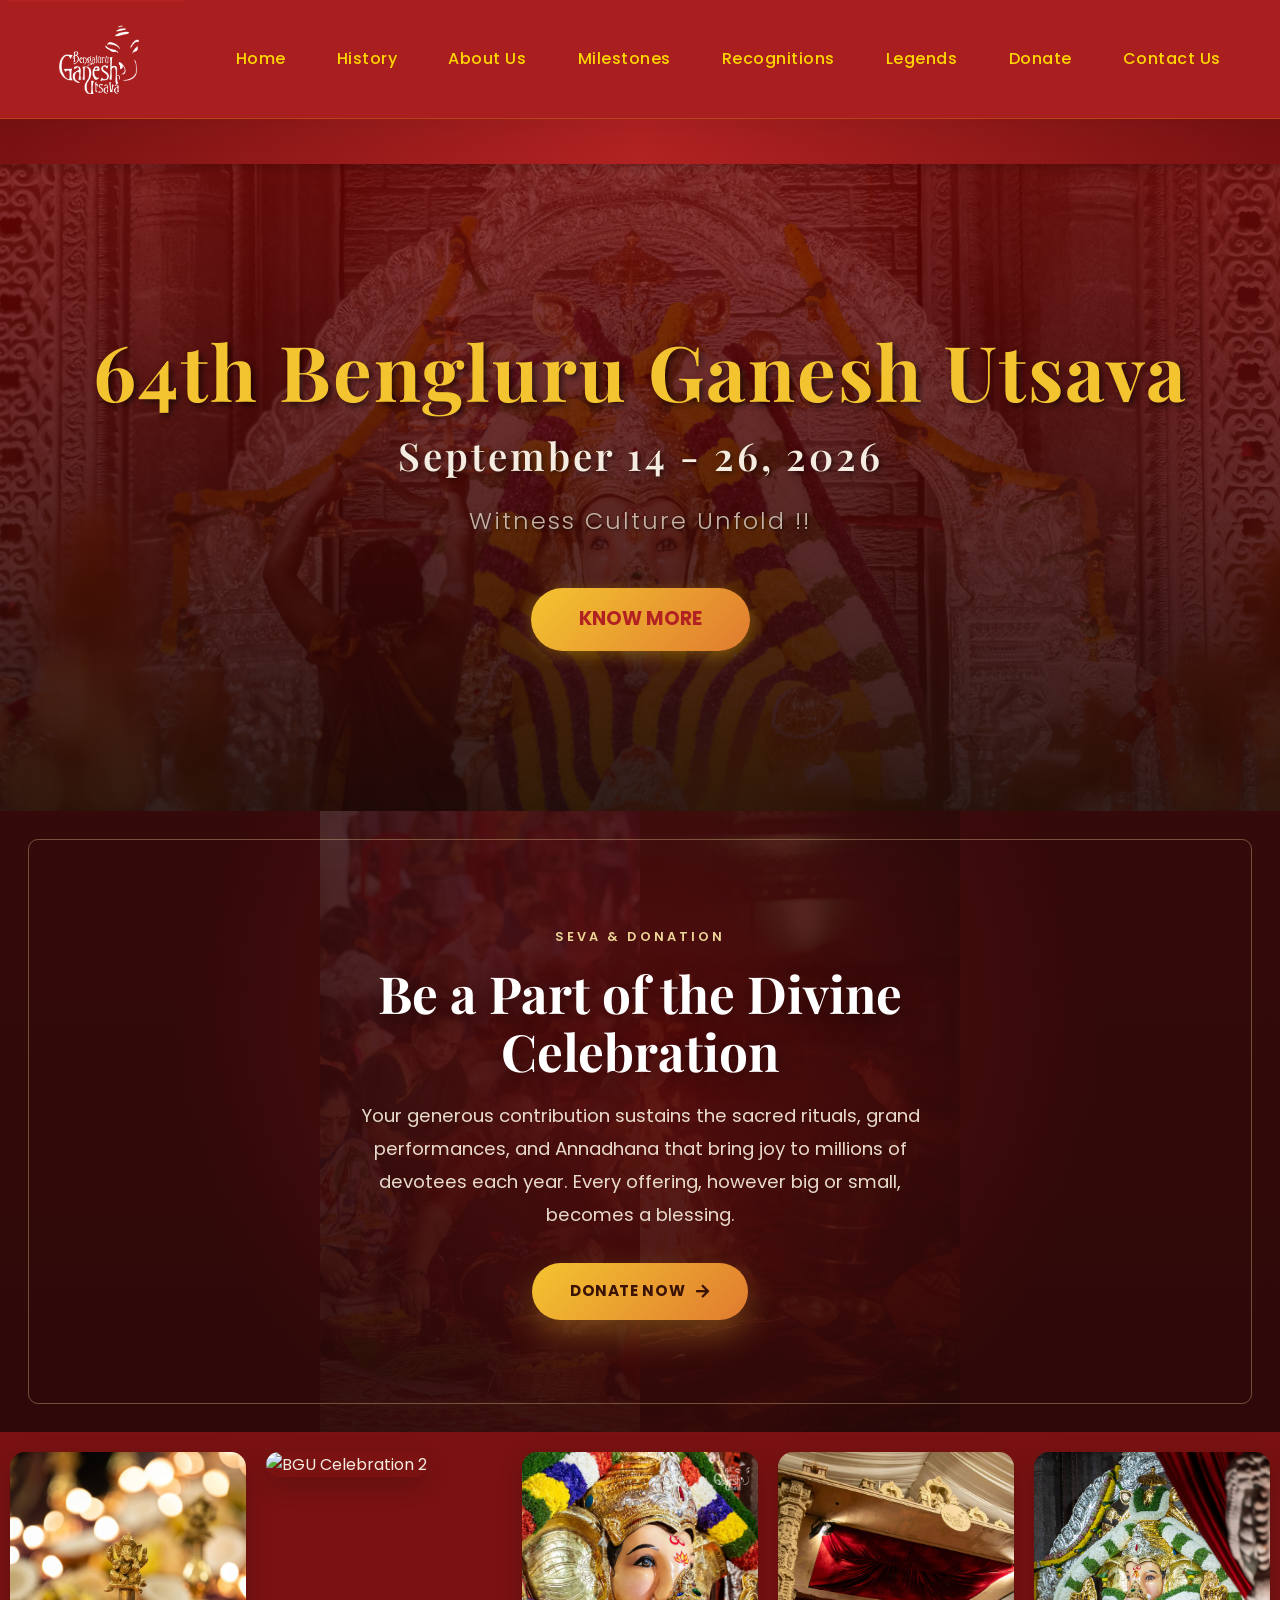
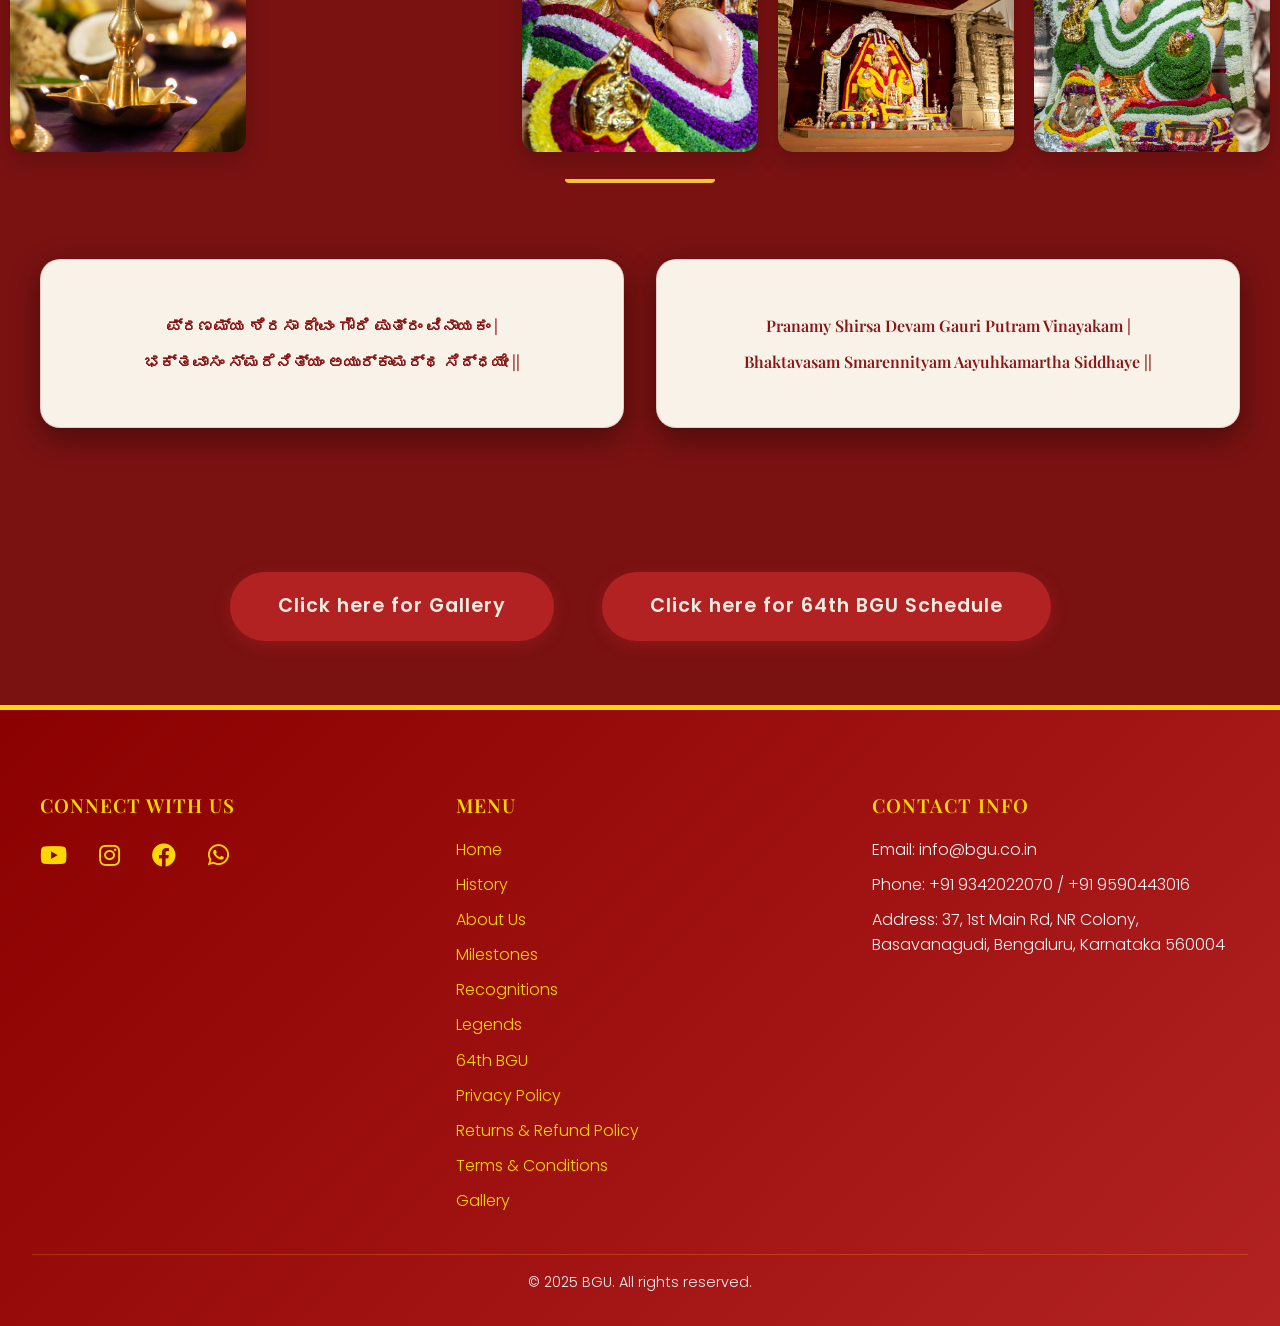
==== commit 5e12c9df: "donation fixes" ====
--- a/index.html
+++ b/index.html
@@ -51,23 +51,21 @@
             <p>Witness Culture Unfold !! </p>
             <a href="64thbgu.html" class="hero-btn">Know More</a>
         </section>
-        <!-- Ganesha Shloka Placeholder -->
-        <section class="ganesha-shloka-section">
-            <div class="ganesha-shloka-columns">
-                <div class="ganesha-shloka-kannada">
-                    ಓಂ ಗಣಾನಾಂ ತ್ವಾ ಗಣಪತಿಂ ಹವಾಮಹೇ <br>
-                    ಕವಿಂ ಕವೀನಾಂ ಉಪಮಶ್ರವಸ್ತಮಮ್ । <br>
-                    ಜ್ಯೇಷ್ಠರಾಜಂ ಬ್ರಹ್ಮಣಾಂ ಬ್ರಹ್ಮಣಸ್ಪತೇ <br>
-                    ಆ ನಃ ಶೃಣ್ವನ್ನೂತಿಭಿಃ ಸೀದ ಸಾದನಮ್ ॥ <br>
-                    ಓಂ ಮಹಾಗಣಾಧಿಪತಯೇ ನಮಃ
-                </div>
-                <div class="ganesha-shloka-english">
-                    Om Gananaam Tvaa Ganapatim Havaamahe <br>
-                    Kavim Kaveenaam Upamashravastamam | <br>
-                    Jyeshtharaajam Brahmanaam Brahmanaspate <br>
-                    Aanah Shrnvannootibhih Seed Sadanam || <br>
-                    Om Maha Ganadhipataye Namah
-                </div>
+        <!-- Donation CTA -->
+        <section class="donate-cta">
+            <!-- PLACEHOLDER: replace with the 3-4 donation background images -->
+            <div class="donate-cta-bg" aria-hidden="true">
+                <img src="images/seva1.JPG" alt="">
+                <img src="images/seva2.jpg" alt="">
+                <img src="images/seva3.jpg" alt="">
+                <img src="images/seva5.JPG" alt="">
+            </div>
+            <div class="donate-cta-overlay" aria-hidden="true"></div>
+            <div class="donate-cta-content">
+                <span class="donate-cta-eyebrow">Seva &amp; Donation</span>
+                <h2>Be a Part of the Divine Celebration</h2>
+                <p>Your generous contribution sustains the sacred rituals, grand performances, and Annadhana that bring joy to millions of devotees each year. Every offering, however big or small, becomes a blessing.</p>
+                <a href="donate.html" class="donate-cta-btn">Donate Now <i class="fas fa-arrow-right" aria-hidden="true"></i></a>
             </div>
         </section>
 
@@ -96,23 +94,51 @@
             </div>
         </section>
 
-        <!-- Donation CTA -->
-        <section class="donate-cta">
-            <!-- PLACEHOLDER: replace with the 3-4 donation background images -->
-            <div class="donate-cta-bg" aria-hidden="true">
-                <img src="images/seva1.JPG" alt="">
-                <img src="images/seva2.jpg" alt="">
-                <img src="images/seva3.jpg" alt="">
-                <img src="images/seva5.JPG" alt="">
-            </div>
-            <div class="donate-cta-overlay" aria-hidden="true"></div>
-            <div class="donate-cta-content">
-                <span class="donate-cta-eyebrow">Seva &amp; Donation</span>
-                <h2>Be a Part of the Divine Celebration</h2>
-                <p>Your generous contribution sustains the sacred rituals, grand performances, and Annadhana that bring joy to thousands of devotees each year. Every offering, however big or small, becomes a blessing.</p>
-                <a href="donate.html" class="donate-cta-btn">Donate Now <i class="fas fa-arrow-right" aria-hidden="true"></i></a>
-            </div>
-        </section>
+        <!-- Ganesha Shloka Placeholder -->
+        <section class="ganesha-shloka-section">
+            <div class="ganesha-shloka-columns">
+                <div class="ganesha-shloka-kannada">
+                            ಪ್ರಣಮ್ಯ ಶಿರಸಾ ದೇವಂ ಗೌರಿ ಪುತ್ರಂ ವಿನಾಯಕಂ | <br>
+                            ಭಕ್ತವಾಸಂ ಸ್ಮರೆನಿತ್ಯಂ ಅಯುರ್ಕಾಮರ್ಥ ಸಿದ್ಧಯೇ || <br>
+                </div>
+                <div class="ganesha-shloka-english">
+                    Pranamy Shirsa Devam Gauri Putram Vinayakam | <br>
+                    Bhaktavasam Smarennityam Aayuhkamartha Siddhaye || <br>
+                </div>
+            </div>
+        </section>
+
+        <!-- Sri Ganesha Pancharathna Aradhane — TEMPORARILY DISABLED
+        <section class="pancha-arc-section">
+            <div class="pancha-arc-inner">
+                Reversed-U arch of overlapping photos (decorative). To add more:
+                drop in another img with style="--i:N" and bump --n to match the count.
+                <div class="pancha-arc" style="--n:5" aria-hidden="true">
+                    <img style="--i:0" src="images/63rdbgu/pa1.JPG" alt="">
+                    <img style="--i:1" src="images/63rdbgu/pa2.JPG" alt="">
+                    <img style="--i:2" src="images/63rdbgu/pa3.JPG" alt="">
+                    <img style="--i:3" src="images/63rdbgu/pa4.JPG" alt="">
+                    <img style="--i:4" src="images/63rdbgu/pa5.jpg" alt="">
+                </div>
+
+                Centered content
+                <div class="pancha-center">
+                    <span class="pancha-band-eyebrow">64th BGU's Sacred Spectacle</span>
+                    <h2 class="pancha-band-title">Sri Ganesha Pancharathna Aradhane</h2>
+                    <div class="pancha-stat">
+                        <span class="pancha-stat-num">1000's</span>
+                        <span class="pancha-stat-label">One Voice in Devotion</span>
+                    </div>
+                    <p class="pancha-panel-text">Thousands of devotees unite to chant Sri Ganesha Pancharatna Sthotra written by Jagadguru Adi Shankaracharaya, filling the air with an atmosphere of unparalleled spiritual energy.</p>
+                    <div class="pancha-panel-meta">
+                        <span class="pancha-band-chip"><i class="fas fa-calendar-day"></i> September 20, 2026</span>
+                        <span class="pancha-band-chip"><i class="fas fa-clock"></i> 8:30 AM</span>
+                    </div>
+                    <a href="64thbgu.html#pancha-feature" class="pancha-band-btn">Press to Register <i class="fas fa-arrow-right"></i></a>
+                </div>
+            </div>
+        </section>
+        -->
 
         <section class="gallery-link-section">
             <a href="gallery.html" class="gallery-link-text">Click here for Gallery</a>
--- a/css/main.css
+++ b/css/main.css
@@ -295,25 +295,31 @@
     display: flex;
     justify-content: center;
     align-items: stretch;
-    gap: 3rem;
-    max-width: 1100px;
+    gap: 2rem;
+    max-width: 1200px;
     margin: 0 auto;
     text-align: center;
 }
 
 .ganesha-shloka-kannada, .ganesha-shloka-english {
     flex: 1;
-    font-size: 1.2rem;
+    min-width: 0;
+    font-size: clamp(0.72rem, 2.1vw, 1rem);
     line-height: 2.2;
     font-family: 'Playfair Display', serif;
     color: var(--card-heading);
     font-weight: 600;
-    padding: 3rem 2rem;
+    padding: 3rem 1.25rem;
     background: var(--card);
     border-radius: 20px;
     box-shadow: 0 10px 30px rgba(0,0,0,0.4);
     transition: transform 0.3s cubic-bezier(0.25, 0.8, 0.25, 1), box-shadow 0.3s cubic-bezier(0.25, 0.8, 0.25, 1);
     border: 1px solid var(--card-line);
+    white-space: nowrap;
+}
+
+.ganesha-shloka-kannada br, .ganesha-shloka-english br {
+    white-space: normal;
 }
 
 .ganesha-shloka-kannada:hover, .ganesha-shloka-english:hover {
@@ -513,4 +519,201 @@
    montage doesn't become a row of thin slivers. */
 @media (max-width: 600px) {
     .donate-cta-bg img:nth-child(n+3) { display: none; }
+}
+
+/* =====================================================================
+   Sri Ganesha Pancharathna Aradhane — homepage treatment
+   Centered content over a full background image, with the remaining
+   photos fanned out in an arc above it.
+   ===================================================================== */
+.pancha-arc-section {
+    position: relative;
+    overflow: hidden;
+    padding: clamp(3.5rem, 8vw, 6rem) 1.5rem clamp(4rem, 9vw, 7rem);
+    text-align: center;
+    background:
+        radial-gradient(circle at 50% 0%, rgba(178, 34, 34, 0.30), transparent 55%),
+        linear-gradient(180deg, var(--bg), var(--bg-2));
+}
+
+.pancha-arc-inner {
+    position: relative;
+    max-width: 900px;
+    margin: 0 auto;
+}
+
+/* ---- Reversed-U (∩) arch of overlapping, flat photos ----
+   Each card steps DOWN as it moves away from the centre, so their tops
+   trace a flat-segmented arch. Center card sits highest and on top. */
+.pancha-arc {
+    --card-w: clamp(120px, 16vw, 188px);
+    --overlap: clamp(26px, 3.4vw, 52px);   /* how much neighbours stack over each other */
+    --step-y: clamp(16px, 2.2vw, 32px);    /* vertical drop per step from centre */
+    display: flex;
+    justify-content: center;
+    align-items: flex-start;
+    margin-bottom: clamp(2.5rem, 6vw, 4.5rem);
+}
+
+.pancha-arc img {
+    --offset: calc(var(--i) - (var(--n) - 1) / 2);   /* signed distance from centre */
+    position: relative;
+    width: var(--card-w);
+    aspect-ratio: 3 / 4;
+    object-fit: cover;
+    border-radius: 14px;
+    border: 5px solid #fff;
+    box-shadow: 0 16px 36px rgba(0, 0, 0, 0.5);
+    margin-inline: calc(var(--overlap) / -2);
+    transform: translateY(calc(abs(var(--offset)) * var(--step-y)));
+    z-index: calc(10 - abs(var(--offset)));          /* centre card on top */
+    transition: transform var(--t), box-shadow var(--t);
+}
+
+.pancha-arc img:hover {
+    transform: translateY(calc(abs(var(--offset)) * var(--step-y) - 16px)) scale(1.04);
+    box-shadow: 0 24px 54px rgba(0, 0, 0, 0.6);
+    z-index: 20;
+}
+
+/* ---- Centered content ---- */
+.pancha-center {
+    position: relative;
+    max-width: 600px;
+    margin: 0 auto;
+}
+
+.pancha-band-eyebrow {
+    display: inline-flex;
+    align-items: center;
+    gap: 0.8rem;
+    font-size: 0.8rem;
+    font-weight: 600;
+    letter-spacing: 0.24em;
+    text-transform: uppercase;
+    color: var(--gold-soft);
+    margin-bottom: 0.9rem;
+}
+
+.pancha-band-eyebrow::before,
+.pancha-band-eyebrow::after {
+    content: '';
+    width: 34px;
+    height: 2px;
+    background: linear-gradient(90deg, transparent, var(--gold));
+}
+
+.pancha-band-eyebrow::after {
+    background: linear-gradient(90deg, var(--gold), transparent);
+}
+
+.pancha-band-title {
+    font-family: var(--serif);
+    font-size: clamp(2rem, 4.6vw, 3.3rem);
+    line-height: 1.12;
+    font-weight: 700;
+    color: #fff;
+    margin: 0 0 1.25rem;
+    text-shadow: 0 4px 24px rgba(0, 0, 0, 0.5);
+}
+
+.pancha-stat {
+    display: inline-flex;
+    flex-direction: column;
+    align-items: center;
+    margin: 0 0 1.4rem;
+}
+
+.pancha-stat-num {
+    font-family: var(--serif);
+    font-size: clamp(2.8rem, 7vw, 4.2rem);
+    font-weight: 700;
+    line-height: 1;
+    color: var(--gold-bright);
+    text-shadow: 0 2px 22px rgba(0, 0, 0, 0.5);
+}
+
+.pancha-stat-label {
+    margin-top: 0.5rem;
+    font-size: 0.74rem;
+    letter-spacing: 0.18em;
+    text-transform: uppercase;
+    color: var(--gold-soft);
+}
+
+.pancha-panel-text {
+    color: #f1e6d6;
+    font-size: clamp(0.98rem, 1.6vw, 1.1rem);
+    line-height: 1.8;
+    margin: 0 auto 1.7rem;
+    max-width: 540px;
+}
+
+.pancha-panel-meta {
+    display: flex;
+    flex-wrap: wrap;
+    justify-content: center;
+    gap: 0.6rem;
+    margin-bottom: 1.8rem;
+}
+
+.pancha-band-chip {
+    display: inline-flex;
+    align-items: center;
+    gap: 0.5rem;
+    padding: 0.5rem 1.1rem;
+    border-radius: var(--r-pill);
+    border: 1px solid var(--panel-line);
+    background: rgba(255, 255, 255, 0.08);
+    backdrop-filter: blur(6px);
+    -webkit-backdrop-filter: blur(6px);
+    font-weight: 600;
+    font-size: 0.85rem;
+    color: var(--gold-soft);
+}
+
+.pancha-band-chip i { color: var(--gold-bright); }
+
+.pancha-band-btn {
+    display: inline-flex;
+    align-items: center;
+    gap: 0.7rem;
+    padding: 0.95rem 2.4rem;
+    border-radius: var(--r-pill);
+    background: linear-gradient(135deg, var(--gold-bright), var(--saffron));
+    color: #3a1305;
+    font-weight: 700;
+    font-size: 0.92rem;
+    letter-spacing: 0.03em;
+    text-transform: uppercase;
+    text-decoration: none;
+    box-shadow: 0 14px 30px rgba(244, 196, 48, 0.28);
+    transition: transform var(--t), box-shadow var(--t), filter var(--t);
+}
+
+.pancha-band-btn i { transition: transform var(--t); }
+
+.pancha-band-btn:hover {
+    transform: translateY(-3px);
+    box-shadow: 0 18px 40px rgba(244, 196, 48, 0.42);
+    filter: brightness(1.06);
+}
+
+.pancha-band-btn:hover i { transform: translateX(5px); }
+
+/* Tighten the arch on smaller screens so it never overflows */
+@media (max-width: 760px) {
+    .pancha-arc {
+        --card-w: clamp(92px, 21vw, 130px);
+        --overlap: clamp(20px, 4vw, 34px);
+        --step-y: clamp(12px, 3vw, 22px);
+    }
+}
+
+@media (max-width: 480px) {
+    .pancha-arc {
+        --card-w: 84px;
+        --overlap: 26px;
+        --step-y: 14px;
+    }
 }
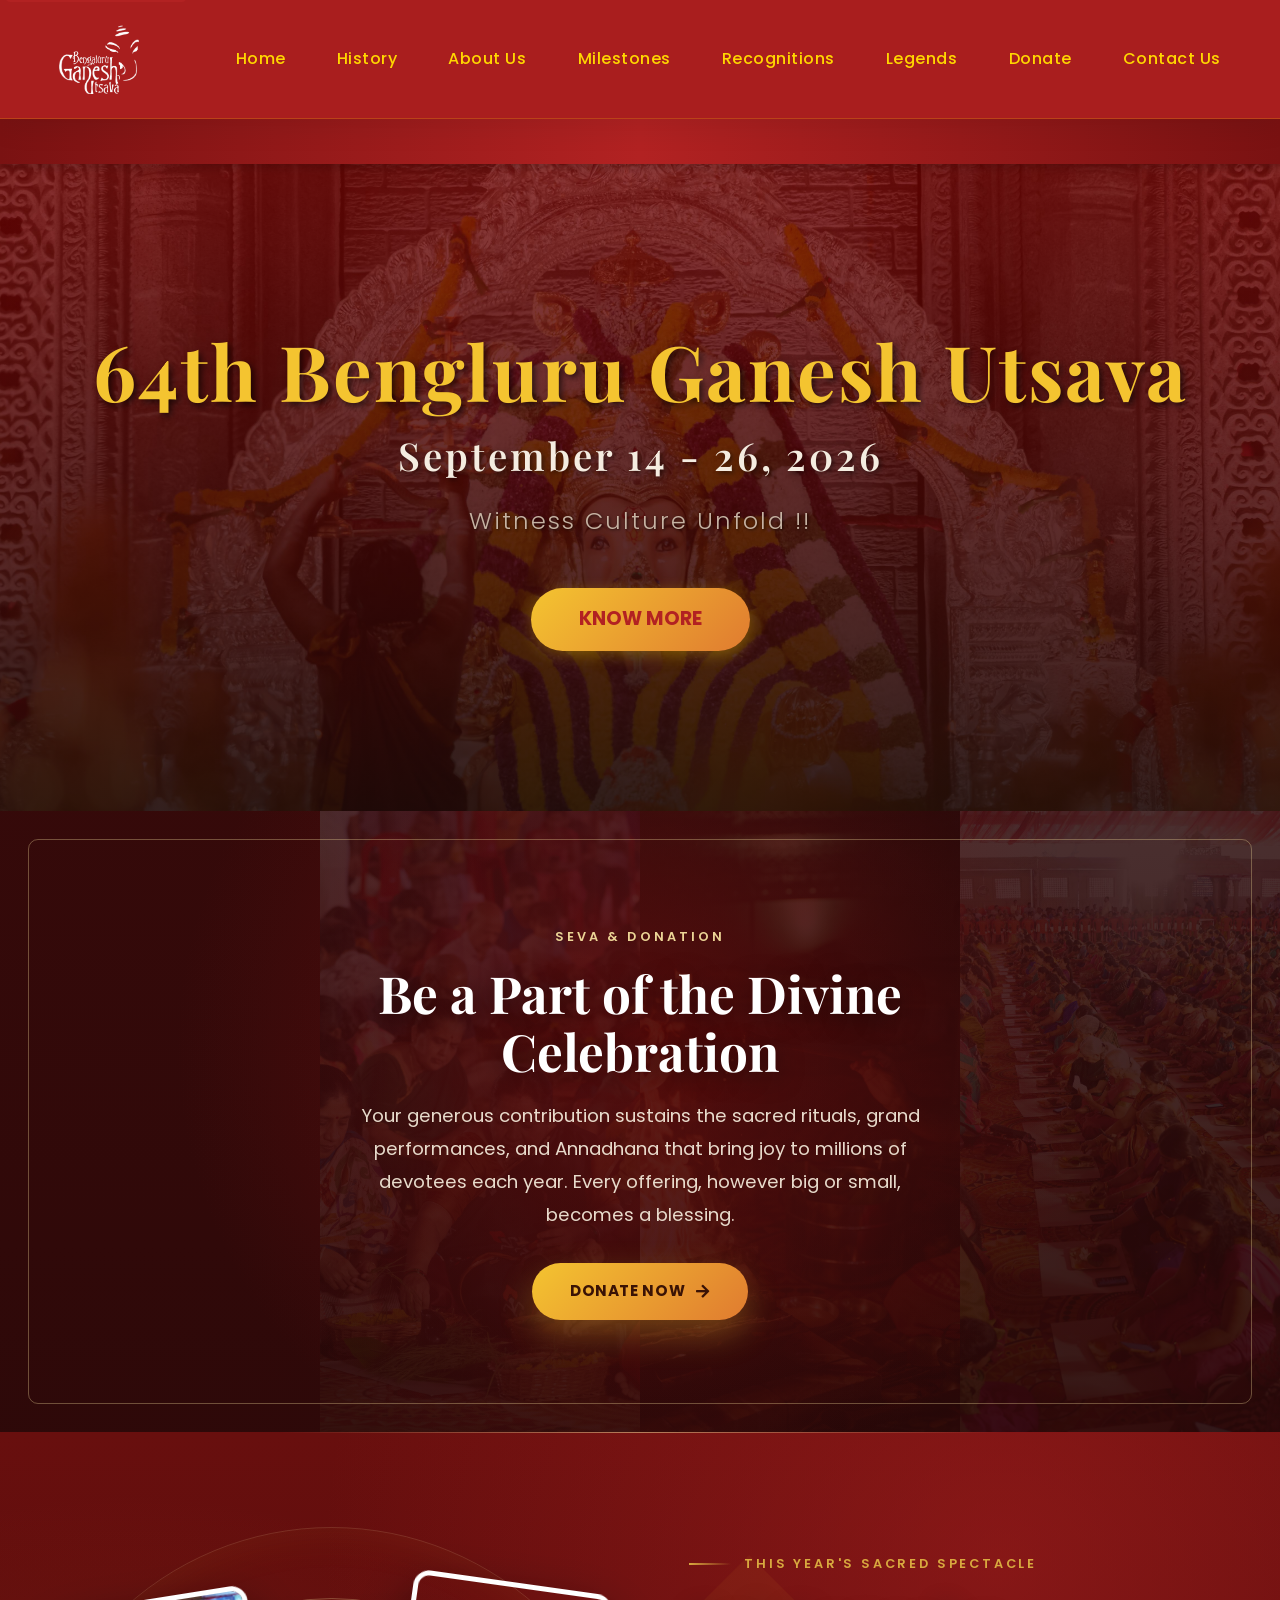
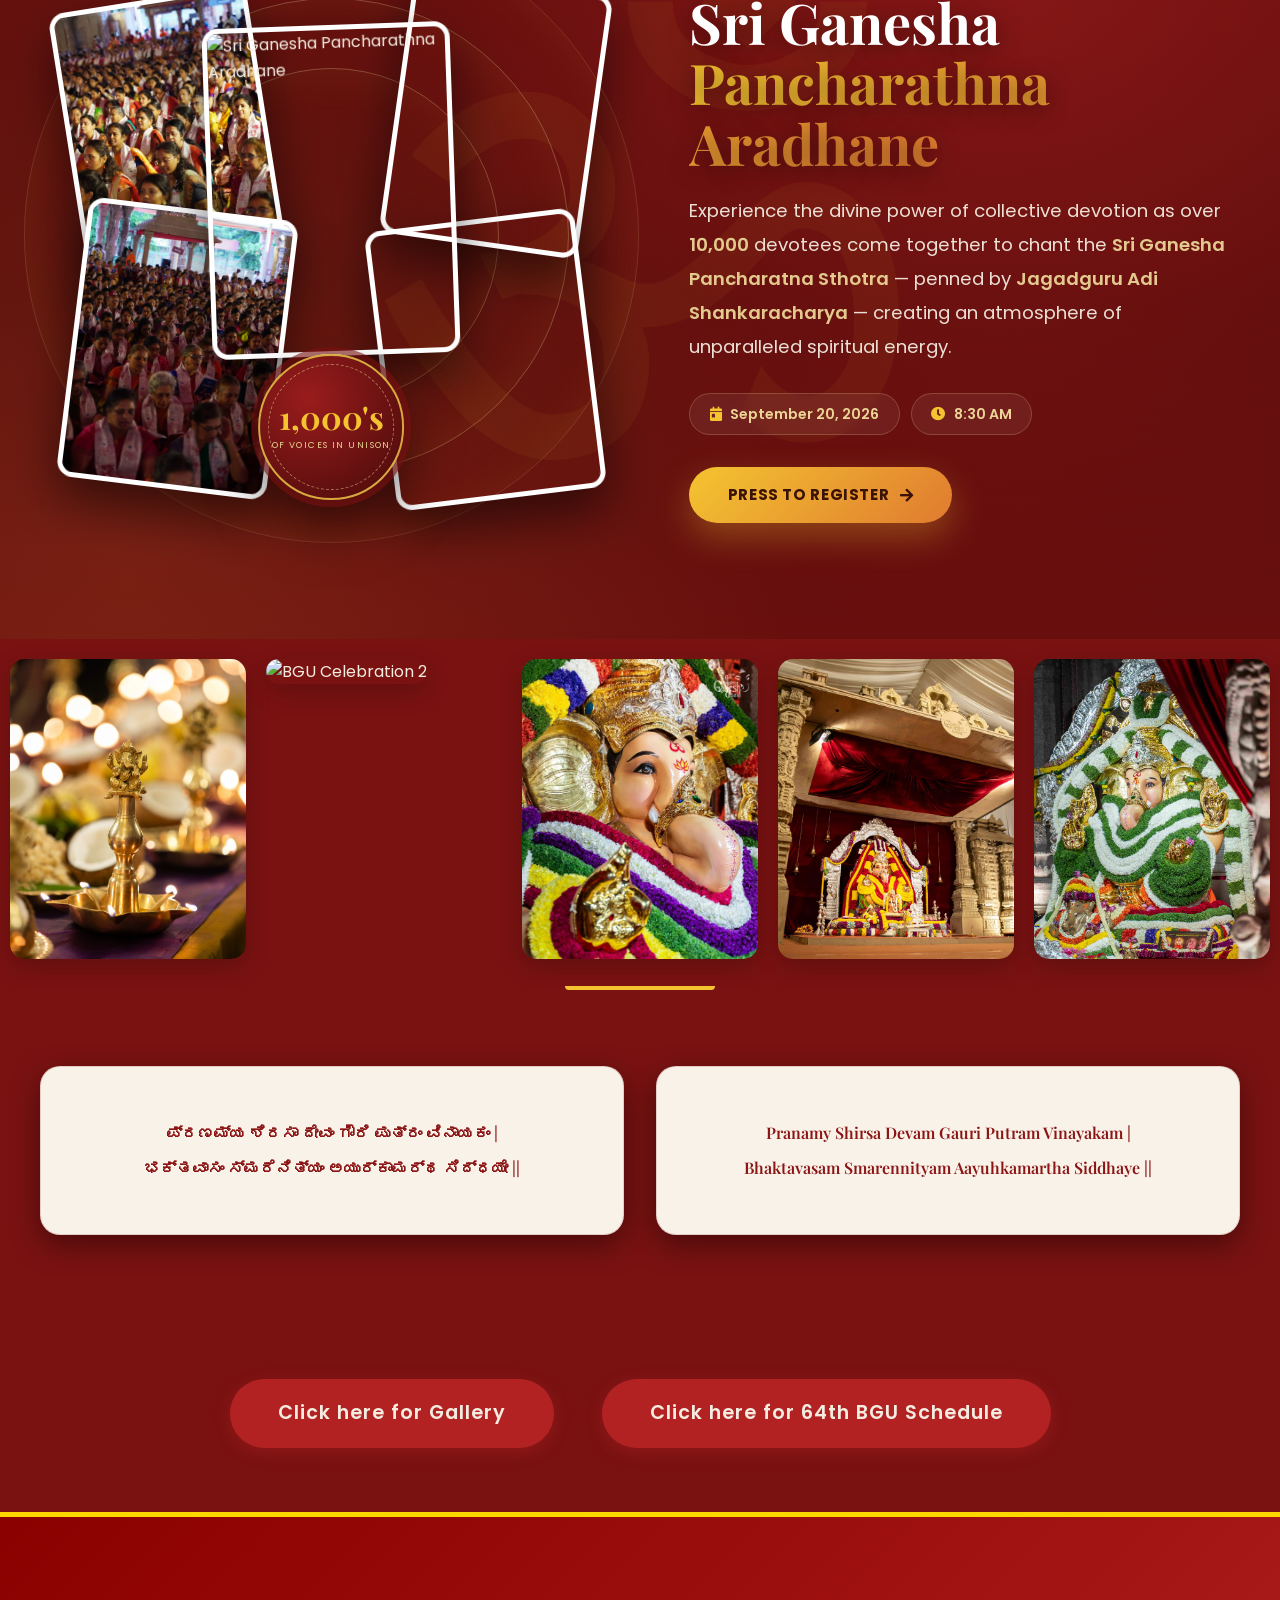
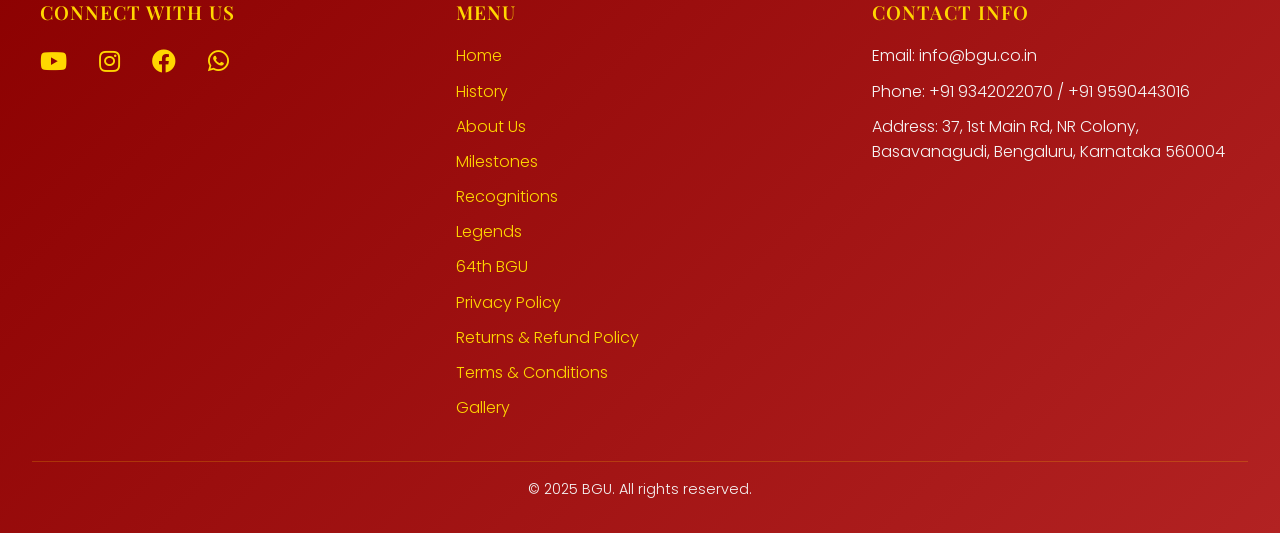
==== commit 1cc14c49: "2026 V1 Ready for Deployment" ====
--- a/index.html
+++ b/index.html
@@ -66,6 +66,42 @@
                 <h2>Be a Part of the Divine Celebration</h2>
                 <p>Your generous contribution sustains the sacred rituals, grand performances, and Annadhana that bring joy to millions of devotees each year. Every offering, however big or small, becomes a blessing.</p>
                 <a href="donate.html" class="donate-cta-btn">Donate Now <i class="fas fa-arrow-right" aria-hidden="true"></i></a>
+            </div>
+        </section>
+
+        <!-- ============ Sri Ganesha Pancharathna Aradhane — "Resonance" ============ -->
+        <section class="pancha-resonance" id="pancharathna-aradhane" aria-labelledby="pr-title">
+            <!-- Ambient backdrop: faint Om glyph -->
+            <div class="pr-ambient" aria-hidden="true"><span class="pr-om">&#x0950;</span></div>
+
+            <div class="pr-inner">
+                <!-- Photo stage: blooming fan inside animated resonance rings -->
+                <div class="pr-stage">
+                    <div class="pr-rings" aria-hidden="true"><span></span><span></span><span></span></div>
+                    <div class="pr-fan">
+                        <img class="pr-ph pr-ph2" style="--rot:-9deg" src="images/63rdbgu/pa2.JPG" alt="Devotees gathered for the Aradhane" loading="lazy" decoding="async">
+                        <img class="pr-ph pr-ph3" style="--rot:8deg" src="images/63rdbgu/pa3.JPG" alt="Devotees chanting in unison" loading="lazy" decoding="async">
+                        <img class="pr-ph pr-ph4" style="--rot:7deg" src="images/63rdbgu/pa4.JPG" alt="A sea of devotees at the celebration" loading="lazy" decoding="async">
+                        <img class="pr-ph pr-ph5" style="--rot:-7deg" src="images/63rdbgu/pa5.jpg" alt="Collective devotion at the Aradhane" loading="lazy" decoding="async">
+                        <img class="pr-ph pr-ph1" style="--rot:-2deg" src="images/63rdbgu/pa6.JPG" alt="Sri Ganesha Pancharathna Aradhane" loading="lazy" decoding="async">
+                    </div>
+                    <div class="pr-seal" aria-hidden="true">
+                        <span class="pr-seal-num">1,000's</span>
+                        <span class="pr-seal-label">of Voices in Unison</span>
+                    </div>
+                </div>
+
+                <!-- Story -->
+                <div class="pr-content">
+                    <span class="pr-eyebrow"><span class="pr-eyebrow-line"></span> This Year's Sacred Spectacle</span>
+                    <h2 class="pr-title" id="pr-title">Sri Ganesha<br><span class="accent">Pancharathna Aradhane</span></h2>
+                    <p class="pr-lead">Experience the divine power of collective devotion as over <b>10,000</b> devotees come together to chant the <b>Sri Ganesha Pancharatna Sthotra</b> &mdash; penned by <b>Jagadguru Adi Shankaracharya</b> &mdash; creating an atmosphere of unparalleled spiritual energy.</p>
+                    <div class="pr-meta">
+                        <span class="pr-chip"><i class="fas fa-calendar-day"></i> September 20, 2026</span>
+                        <span class="pr-chip"><i class="fas fa-clock"></i> 8:30 AM</span>
+                    </div>
+                    <a href="https://forms.gle/jwyQ6ZUtMtuV6wDg6" class="pr-btn"><span>Press to Register</span> <i class="fas fa-arrow-right"></i></a>
+                </div>
             </div>
         </section>
 
@@ -108,38 +144,6 @@
             </div>
         </section>
 
-        <!-- Sri Ganesha Pancharathna Aradhane — TEMPORARILY DISABLED
-        <section class="pancha-arc-section">
-            <div class="pancha-arc-inner">
-                Reversed-U arch of overlapping photos (decorative). To add more:
-                drop in another img with style="--i:N" and bump --n to match the count.
-                <div class="pancha-arc" style="--n:5" aria-hidden="true">
-                    <img style="--i:0" src="images/63rdbgu/pa1.JPG" alt="">
-                    <img style="--i:1" src="images/63rdbgu/pa2.JPG" alt="">
-                    <img style="--i:2" src="images/63rdbgu/pa3.JPG" alt="">
-                    <img style="--i:3" src="images/63rdbgu/pa4.JPG" alt="">
-                    <img style="--i:4" src="images/63rdbgu/pa5.jpg" alt="">
-                </div>
-
-                Centered content
-                <div class="pancha-center">
-                    <span class="pancha-band-eyebrow">64th BGU's Sacred Spectacle</span>
-                    <h2 class="pancha-band-title">Sri Ganesha Pancharathna Aradhane</h2>
-                    <div class="pancha-stat">
-                        <span class="pancha-stat-num">1000's</span>
-                        <span class="pancha-stat-label">One Voice in Devotion</span>
-                    </div>
-                    <p class="pancha-panel-text">Thousands of devotees unite to chant Sri Ganesha Pancharatna Sthotra written by Jagadguru Adi Shankaracharaya, filling the air with an atmosphere of unparalleled spiritual energy.</p>
-                    <div class="pancha-panel-meta">
-                        <span class="pancha-band-chip"><i class="fas fa-calendar-day"></i> September 20, 2026</span>
-                        <span class="pancha-band-chip"><i class="fas fa-clock"></i> 8:30 AM</span>
-                    </div>
-                    <a href="64thbgu.html#pancha-feature" class="pancha-band-btn">Press to Register <i class="fas fa-arrow-right"></i></a>
-                </div>
-            </div>
-        </section>
-        -->
-
         <section class="gallery-link-section">
             <a href="gallery.html" class="gallery-link-text">Click here for Gallery</a>
             <div class="gallery-divider"></div>
--- a/css/main.css
+++ b/css/main.css
@@ -522,198 +522,296 @@
 }
 
 /* =====================================================================
-   Sri Ganesha Pancharathna Aradhane — homepage treatment
-   Centered content over a full background image, with the remaining
-   photos fanned out in an arc above it.
+   Sri Ganesha Pancharathna Aradhane — "Resonance"
+   A one-of-a-kind homepage feature: a blooming cluster of photographs
+   sits inside animated golden resonance rings (the chant rippling
+   outward), anchored by a gold medallion, beside the story.
    ===================================================================== */
-.pancha-arc-section {
+.pancha-resonance {
     position: relative;
     overflow: hidden;
-    padding: clamp(3.5rem, 8vw, 6rem) 1.5rem clamp(4rem, 9vw, 7rem);
-    text-align: center;
+    isolation: isolate;
+    padding: clamp(4.5rem, 9vw, 8rem) 1.5rem;
     background:
-        radial-gradient(circle at 50% 0%, rgba(178, 34, 34, 0.30), transparent 55%),
-        linear-gradient(180deg, var(--bg), var(--bg-2));
-}
-
-.pancha-arc-inner {
+        radial-gradient(circle at 78% 16%, rgba(178, 34, 34, 0.45), transparent 56%),
+        radial-gradient(circle at 10% 92%, rgba(224, 123, 48, 0.16), transparent 50%),
+        linear-gradient(180deg, var(--bg-2), #570c0b 58%, var(--bg-2));
+}
+
+/* hairline gold seam across the top edge */
+.pancha-resonance::before {
+    content: '';
+    position: absolute;
+    top: 0;
+    left: 50%;
+    transform: translateX(-50%);
+    width: min(720px, 88%);
+    height: 1px;
+    background: linear-gradient(90deg, transparent, rgba(236, 213, 150, 0.55), transparent);
+}
+
+/* ---- ambient backdrop: giant faint Om glyph ---- */
+.pr-ambient {
+    position: absolute;
+    inset: 0;
+    z-index: -1;
+    overflow: hidden;
+    pointer-events: none;
+}
+
+.pr-om {
+    position: absolute;
+    top: 50%;
+    left: 50%;
+    transform: translate(-50%, -50%);
+    font-family: 'Nirmala UI', 'Noto Serif Devanagari', 'Segoe UI', system-ui, serif;
+    font-size: clamp(18rem, 50vw, 44rem);
+    line-height: 1;
+    color: rgba(244, 196, 48, 0.05);
+    user-select: none;
+}
+
+/* ---- layout ---- */
+.pr-inner {
     position: relative;
-    max-width: 900px;
+    max-width: 1180px;
     margin: 0 auto;
-}
-
-/* ---- Reversed-U (∩) arch of overlapping, flat photos ----
-   Each card steps DOWN as it moves away from the centre, so their tops
-   trace a flat-segmented arch. Center card sits highest and on top. */
-.pancha-arc {
-    --card-w: clamp(120px, 16vw, 188px);
-    --overlap: clamp(26px, 3.4vw, 52px);   /* how much neighbours stack over each other */
-    --step-y: clamp(16px, 2.2vw, 32px);    /* vertical drop per step from centre */
-    display: flex;
-    justify-content: center;
-    align-items: flex-start;
-    margin-bottom: clamp(2.5rem, 6vw, 4.5rem);
-}
-
-.pancha-arc img {
-    --offset: calc(var(--i) - (var(--n) - 1) / 2);   /* signed distance from centre */
+    display: grid;
+    grid-template-columns: 1.02fr 0.98fr;
+    align-items: center;
+    gap: clamp(2.5rem, 6vw, 5.5rem);
+}
+
+/* =========================== PHOTO STAGE =========================== */
+.pr-stage {
     position: relative;
-    width: var(--card-w);
+    width: 100%;
+    max-width: 540px;
+    margin: 0 auto;
+    aspect-ratio: 1 / 1;
+}
+
+/* resonance rings — the chant rippling outward */
+.pr-rings {
+    position: absolute;
+    inset: 0;
+    z-index: 0;
+    display: grid;
+    place-items: center;
+}
+
+.pr-rings span {
+    position: absolute;
+    border-radius: 50%;
+    border: 1.5px solid rgba(236, 213, 150, 0.30);
+    box-shadow: inset 0 0 50px rgba(244, 196, 48, 0.07);
+    animation: pr-ripple 6s var(--ease) infinite;
+}
+
+.pr-rings span:nth-child(1) { width: 62%;  height: 62%;  animation-delay: 0s; }
+.pr-rings span:nth-child(2) { width: 88%;  height: 88%;  animation-delay: 1.2s; }
+.pr-rings span:nth-child(3) { width: 114%; height: 114%; animation-delay: 2.4s; border-color: rgba(236, 213, 150, 0.16); }
+
+@keyframes pr-ripple {
+    0%   { transform: scale(0.85); opacity: 0; }
+    35%  { opacity: 1; }
+    100% { transform: scale(1.14); opacity: 0; }
+}
+
+/* blooming fan of photographs */
+.pr-fan {
+    position: absolute;
+    inset: 0;
+    z-index: 1;
+}
+
+.pr-ph {
+    position: absolute;
     aspect-ratio: 3 / 4;
     object-fit: cover;
-    border-radius: 14px;
+    border-radius: 16px;
     border: 5px solid #fff;
-    box-shadow: 0 16px 36px rgba(0, 0, 0, 0.5);
-    margin-inline: calc(var(--overlap) / -2);
-    transform: translateY(calc(abs(var(--offset)) * var(--step-y)));
-    z-index: calc(10 - abs(var(--offset)));          /* centre card on top */
-    transition: transform var(--t), box-shadow var(--t);
-}
-
-.pancha-arc img:hover {
-    transform: translateY(calc(abs(var(--offset)) * var(--step-y) - 16px)) scale(1.04);
-    box-shadow: 0 24px 54px rgba(0, 0, 0, 0.6);
-    z-index: 20;
-}
-
-/* ---- Centered content ---- */
-.pancha-center {
-    position: relative;
-    max-width: 600px;
-    margin: 0 auto;
-}
-
-.pancha-band-eyebrow {
+    box-shadow: 0 22px 50px rgba(0, 0, 0, 0.55);
+    transform: rotate(var(--rot, 0deg));
+    transition: transform 0.55s var(--ease), box-shadow 0.55s var(--ease);
+    will-change: transform;
+}
+
+.pr-ph1 { width: 46%; left: 27%; top: 11%; z-index: 6; }
+.pr-ph2 { width: 37%; left: 1%;  top: 6%;  z-index: 3; }
+.pr-ph3 { width: 37%; left: 62%; top: 3%;  z-index: 4; }
+.pr-ph4 { width: 39%; left: 2%;  top: 45%; z-index: 5; }
+.pr-ph5 { width: 39%; left: 59%; top: 47%; z-index: 5; }
+
+.pr-ph:hover {
+    transform: translateY(-14px) rotate(calc(var(--rot, 0deg) * 0.3)) scale(1.05);
+    box-shadow: 0 32px 64px rgba(0, 0, 0, 0.62);
+    z-index: 10;
+}
+
+/* gold medallion seal anchoring the bloom */
+.pr-seal {
+    position: absolute;
+    left: 50%;
+    bottom: 1%;
+    transform: translateX(-50%);
+    z-index: 7;
+    width: clamp(116px, 27%, 168px);
+    aspect-ratio: 1 / 1;
+    border-radius: 50%;
+    display: flex;
+    flex-direction: column;
+    align-items: center;
+    justify-content: center;
+    text-align: center;
+    background: radial-gradient(circle at 34% 30%, #9a1c1c, #470a0a);
+    border: 2px solid var(--gold);
+    box-shadow: 0 0 0 7px rgba(122, 18, 18, 0.6), 0 26px 54px rgba(0, 0, 0, 0.6);
+}
+
+.pr-seal::before {
+    content: '';
+    position: absolute;
+    inset: 8px;
+    border-radius: 50%;
+    border: 1px dashed rgba(236, 213, 150, 0.5);
+}
+
+.pr-seal-num {
+    font-family: var(--serif);
+    font-size: clamp(1.4rem, 3.4vw, 2rem);
+    font-weight: 700;
+    line-height: 1;
+    color: var(--gold-bright);
+}
+
+.pr-seal-label {
+    margin-top: 0.35rem;
+    padding: 0 0.7rem;
+    font-size: 0.56rem;
+    letter-spacing: 0.16em;
+    text-transform: uppercase;
+    color: var(--gold-soft);
+}
+
+/* =========================== STORY SIDE =========================== */
+.pr-content { position: relative; min-width: 0; }
+
+.pr-eyebrow {
     display: inline-flex;
     align-items: center;
     gap: 0.8rem;
     font-size: 0.8rem;
     font-weight: 600;
-    letter-spacing: 0.24em;
+    letter-spacing: 0.22em;
     text-transform: uppercase;
-    color: var(--gold-soft);
-    margin-bottom: 0.9rem;
-}
-
-.pancha-band-eyebrow::before,
-.pancha-band-eyebrow::after {
-    content: '';
-    width: 34px;
+    color: var(--gold);
+    margin-bottom: 1.1rem;
+}
+
+.pr-eyebrow-line {
+    width: 42px;
     height: 2px;
-    background: linear-gradient(90deg, transparent, var(--gold));
-}
-
-.pancha-band-eyebrow::after {
     background: linear-gradient(90deg, var(--gold), transparent);
 }
 
-.pancha-band-title {
+.pr-title {
     font-family: var(--serif);
-    font-size: clamp(2rem, 4.6vw, 3.3rem);
-    line-height: 1.12;
+    font-size: clamp(2.1rem, 4.8vw, 3.5rem);
+    line-height: 1.08;
     font-weight: 700;
     color: #fff;
-    margin: 0 0 1.25rem;
-    text-shadow: 0 4px 24px rgba(0, 0, 0, 0.5);
-}
-
-.pancha-stat {
-    display: inline-flex;
-    flex-direction: column;
-    align-items: center;
-    margin: 0 0 1.4rem;
-}
-
-.pancha-stat-num {
-    font-family: var(--serif);
-    font-size: clamp(2.8rem, 7vw, 4.2rem);
-    font-weight: 700;
-    line-height: 1;
-    color: var(--gold-bright);
-    text-shadow: 0 2px 22px rgba(0, 0, 0, 0.5);
-}
-
-.pancha-stat-label {
-    margin-top: 0.5rem;
-    font-size: 0.74rem;
-    letter-spacing: 0.18em;
-    text-transform: uppercase;
-    color: var(--gold-soft);
-}
-
-.pancha-panel-text {
-    color: #f1e6d6;
-    font-size: clamp(0.98rem, 1.6vw, 1.1rem);
-    line-height: 1.8;
-    margin: 0 auto 1.7rem;
+    margin: 0 0 1.3rem;
+    text-shadow: 0 4px 24px rgba(0, 0, 0, 0.45);
+}
+
+.pr-title .accent {
+    background: linear-gradient(120deg, var(--gold-bright), var(--saffron));
+    -webkit-background-clip: text;
+    background-clip: text;
+    -webkit-text-fill-color: transparent;
+    color: transparent;
+}
+
+.pr-lead {
+    font-size: clamp(1rem, 1.7vw, 1.15rem);
+    color: var(--text);
+    line-height: 1.85;
     max-width: 540px;
-}
-
-.pancha-panel-meta {
+    margin: 0 0 1.8rem;
+    opacity: 0.94;
+}
+
+.pr-lead b { color: var(--gold-soft); font-weight: 600; }
+
+.pr-meta {
     display: flex;
     flex-wrap: wrap;
-    justify-content: center;
-    gap: 0.6rem;
-    margin-bottom: 1.8rem;
-}
-
-.pancha-band-chip {
+    gap: 0.7rem;
+    margin-bottom: 2rem;
+}
+
+.pr-chip {
     display: inline-flex;
     align-items: center;
-    gap: 0.5rem;
-    padding: 0.5rem 1.1rem;
+    gap: 0.55rem;
+    padding: 0.55rem 1.2rem;
     border-radius: var(--r-pill);
     border: 1px solid var(--panel-line);
-    background: rgba(255, 255, 255, 0.08);
+    background: rgba(255, 255, 255, 0.06);
     backdrop-filter: blur(6px);
     -webkit-backdrop-filter: blur(6px);
     font-weight: 600;
-    font-size: 0.85rem;
+    font-size: 0.88rem;
     color: var(--gold-soft);
 }
 
-.pancha-band-chip i { color: var(--gold-bright); }
-
-.pancha-band-btn {
+.pr-chip i { color: var(--gold-bright); }
+
+.pr-btn {
     display: inline-flex;
     align-items: center;
     gap: 0.7rem;
-    padding: 0.95rem 2.4rem;
+    padding: 1rem 2.4rem;
     border-radius: var(--r-pill);
     background: linear-gradient(135deg, var(--gold-bright), var(--saffron));
     color: #3a1305;
     font-weight: 700;
-    font-size: 0.92rem;
-    letter-spacing: 0.03em;
+    font-size: 0.95rem;
+    letter-spacing: 0.04em;
     text-transform: uppercase;
     text-decoration: none;
-    box-shadow: 0 14px 30px rgba(244, 196, 48, 0.28);
+    box-shadow: 0 14px 34px rgba(244, 196, 48, 0.30);
     transition: transform var(--t), box-shadow var(--t), filter var(--t);
 }
 
-.pancha-band-btn i { transition: transform var(--t); }
-
-.pancha-band-btn:hover {
+.pr-btn i { transition: transform var(--t); }
+
+.pr-btn:hover {
     transform: translateY(-3px);
-    box-shadow: 0 18px 40px rgba(244, 196, 48, 0.42);
+    box-shadow: 0 18px 44px rgba(244, 196, 48, 0.45);
     filter: brightness(1.06);
 }
 
-.pancha-band-btn:hover i { transform: translateX(5px); }
-
-/* Tighten the arch on smaller screens so it never overflows */
-@media (max-width: 760px) {
-    .pancha-arc {
-        --card-w: clamp(92px, 21vw, 130px);
-        --overlap: clamp(20px, 4vw, 34px);
-        --step-y: clamp(12px, 3vw, 22px);
-    }
-}
-
-@media (max-width: 480px) {
-    .pancha-arc {
-        --card-w: 84px;
-        --overlap: 26px;
-        --step-y: 14px;
-    }
+.pr-btn:hover i { transform: translateX(5px); }
+
+/* ---- responsive ---- */
+@media (max-width: 920px) {
+    .pr-inner {
+        grid-template-columns: 1fr;
+        gap: clamp(2.8rem, 9vw, 4rem);
+    }
+    .pr-content { text-align: center; }
+    .pr-eyebrow, .pr-meta { justify-content: center; }
+    .pr-lead { margin-left: auto; margin-right: auto; }
+}
+
+@media (max-width: 520px) {
+    .pr-stage { max-width: 380px; }
+    .pr-seal { width: clamp(96px, 30%, 128px); }
+    .pr-ph { border-width: 4px; }
+}
+
+@media (prefers-reduced-motion: reduce) {
+    .pr-rings span { animation: none; opacity: 0.55; }
 }
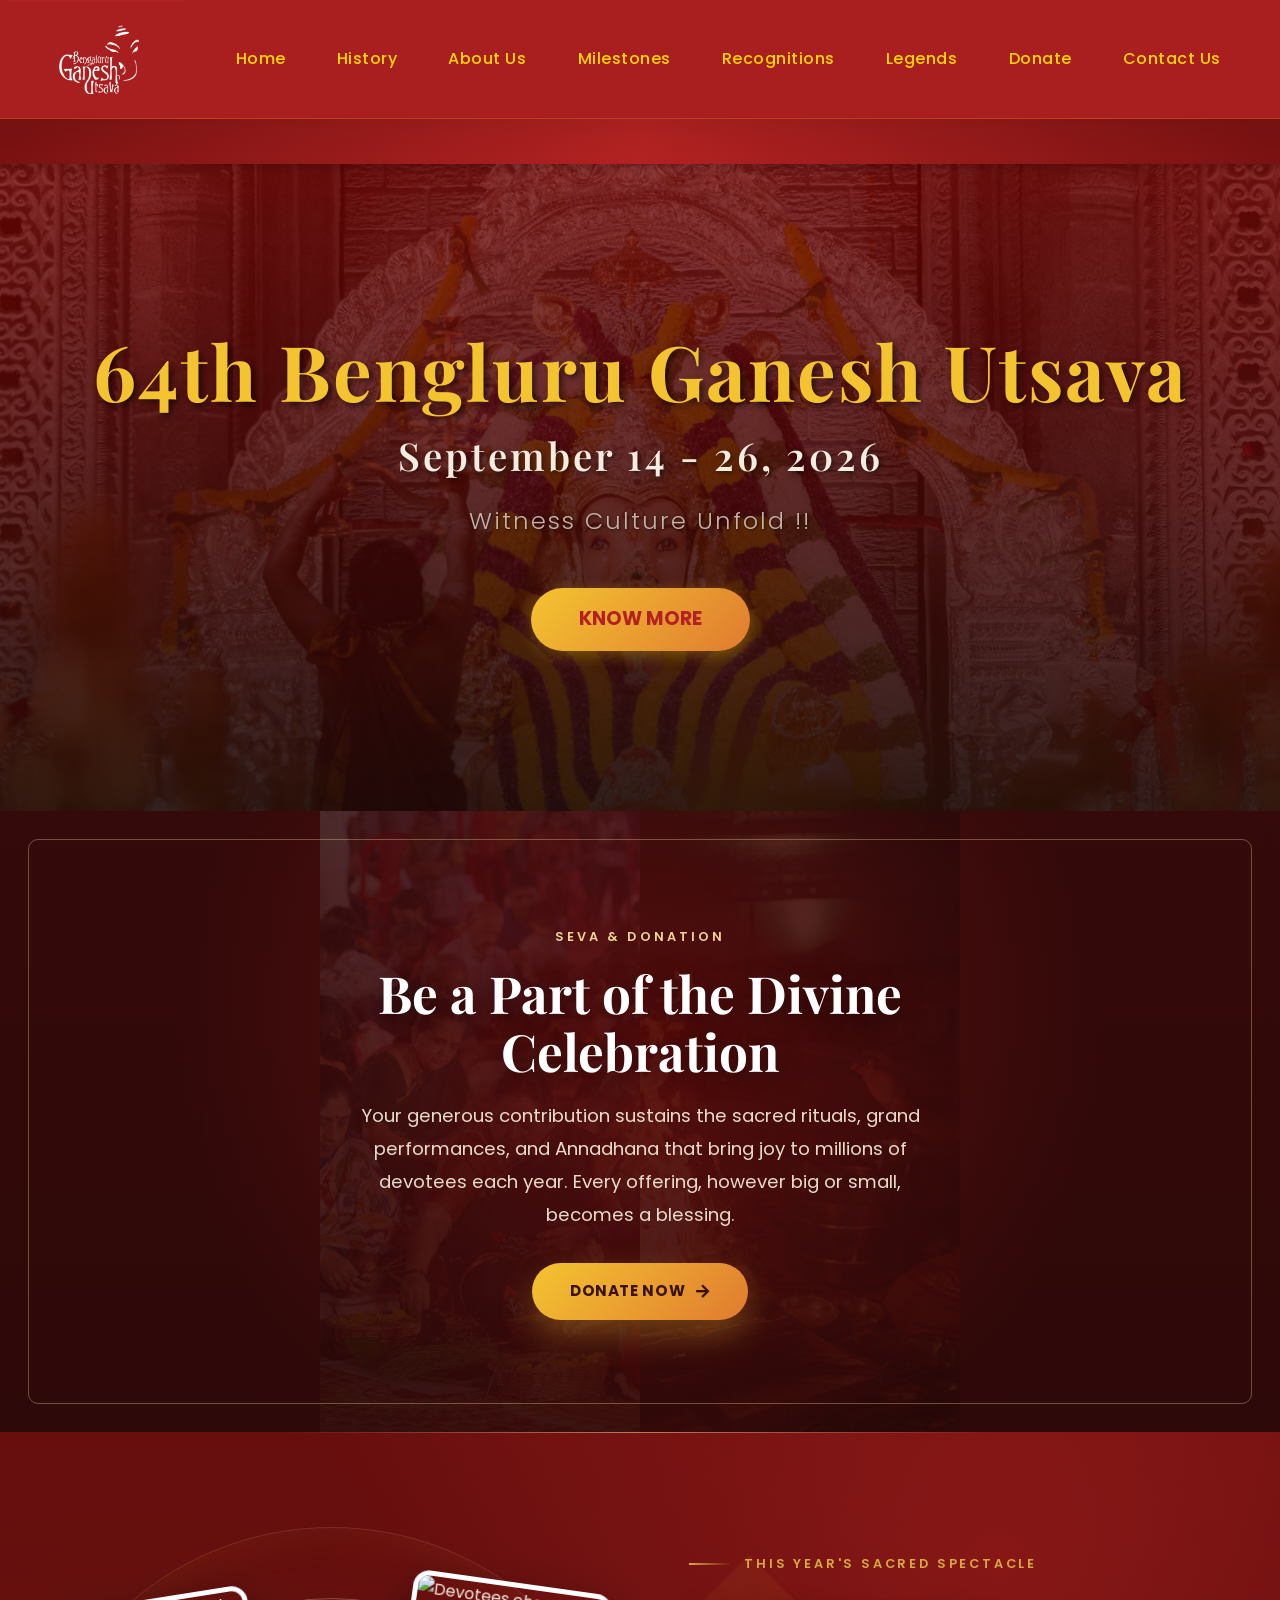
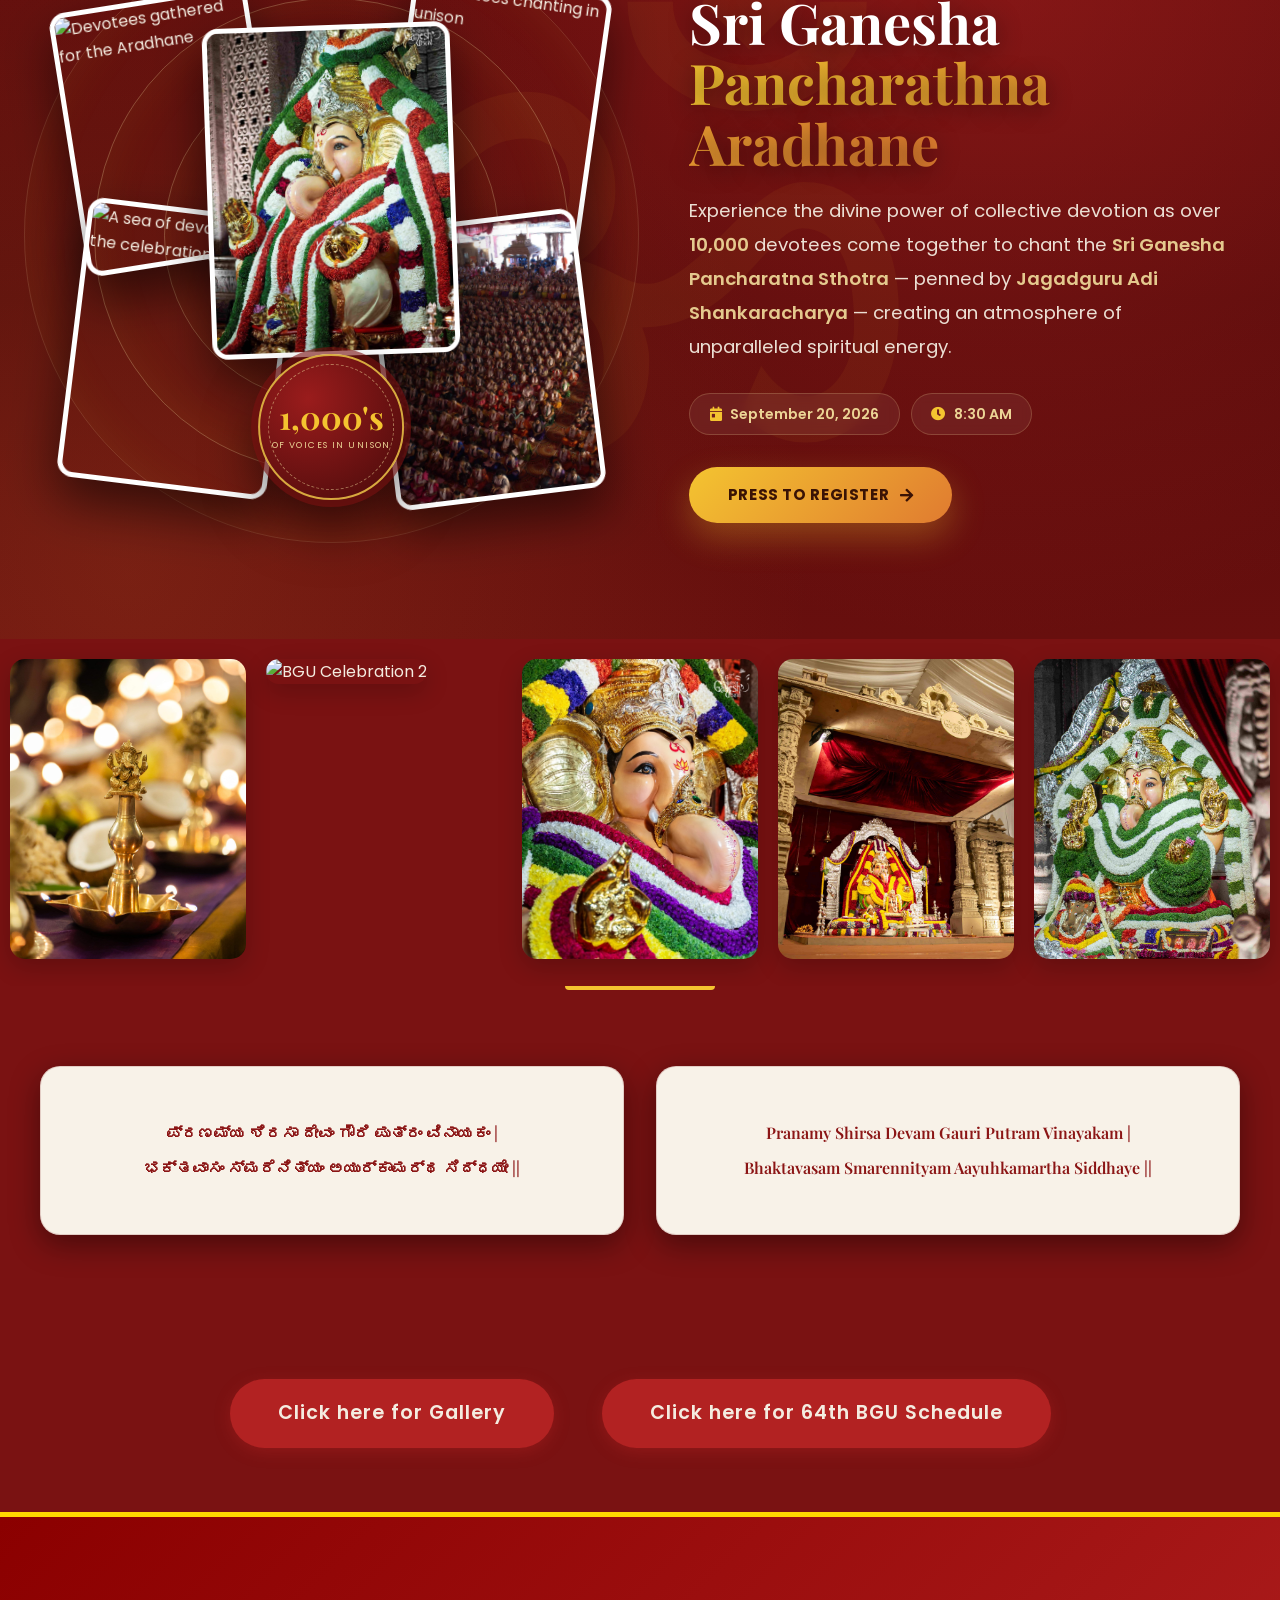
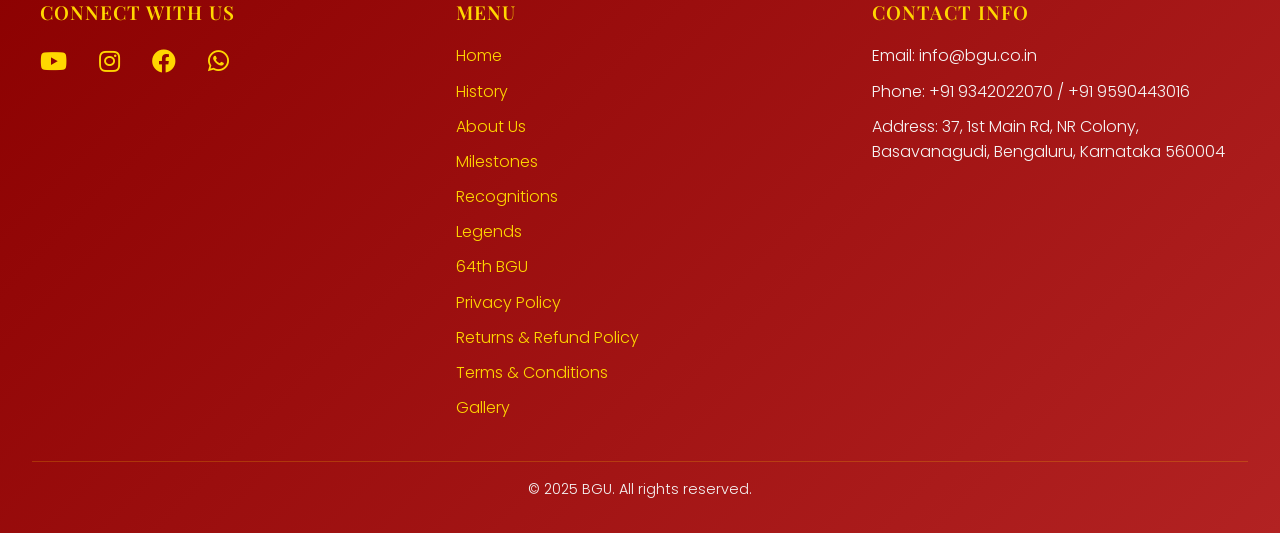
==== commit a69d9f01: "image extentions fixed" ====
--- a/index.html
+++ b/index.html
@@ -55,10 +55,10 @@
         <section class="donate-cta">
             <!-- PLACEHOLDER: replace with the 3-4 donation background images -->
             <div class="donate-cta-bg" aria-hidden="true">
-                <img src="images/seva1.JPG" alt="">
+                <img src="images/seva1.jpg" alt="">
                 <img src="images/seva2.jpg" alt="">
                 <img src="images/seva3.jpg" alt="">
-                <img src="images/seva5.JPG" alt="">
+                <img src="images/seva5.jpg" alt="">
             </div>
             <div class="donate-cta-overlay" aria-hidden="true"></div>
             <div class="donate-cta-content">
@@ -79,11 +79,11 @@
                 <div class="pr-stage">
                     <div class="pr-rings" aria-hidden="true"><span></span><span></span><span></span></div>
                     <div class="pr-fan">
-                        <img class="pr-ph pr-ph2" style="--rot:-9deg" src="images/63rdbgu/pa2.JPG" alt="Devotees gathered for the Aradhane" loading="lazy" decoding="async">
-                        <img class="pr-ph pr-ph3" style="--rot:8deg" src="images/63rdbgu/pa3.JPG" alt="Devotees chanting in unison" loading="lazy" decoding="async">
-                        <img class="pr-ph pr-ph4" style="--rot:7deg" src="images/63rdbgu/pa4.JPG" alt="A sea of devotees at the celebration" loading="lazy" decoding="async">
+                        <img class="pr-ph pr-ph2" style="--rot:-9deg" src="images/63rdbgu/pa2.jpg" alt="Devotees gathered for the Aradhane" loading="lazy" decoding="async">
+                        <img class="pr-ph pr-ph3" style="--rot:8deg" src="images/63rdbgu/pa3.jpg" alt="Devotees chanting in unison" loading="lazy" decoding="async">
+                        <img class="pr-ph pr-ph4" style="--rot:7deg" src="images/63rdbgu/pa4.jpg" alt="A sea of devotees at the celebration" loading="lazy" decoding="async">
                         <img class="pr-ph pr-ph5" style="--rot:-7deg" src="images/63rdbgu/pa5.jpg" alt="Collective devotion at the Aradhane" loading="lazy" decoding="async">
-                        <img class="pr-ph pr-ph1" style="--rot:-2deg" src="images/63rdbgu/pa6.JPG" alt="Sri Ganesha Pancharathna Aradhane" loading="lazy" decoding="async">
+                        <img class="pr-ph pr-ph1" style="--rot:-2deg" src="images/63rdbgu/pa6.jpg" alt="Sri Ganesha Pancharathna Aradhane" loading="lazy" decoding="async">
                     </div>
                     <div class="pr-seal" aria-hidden="true">
                         <span class="pr-seal-num">1,000's</span>
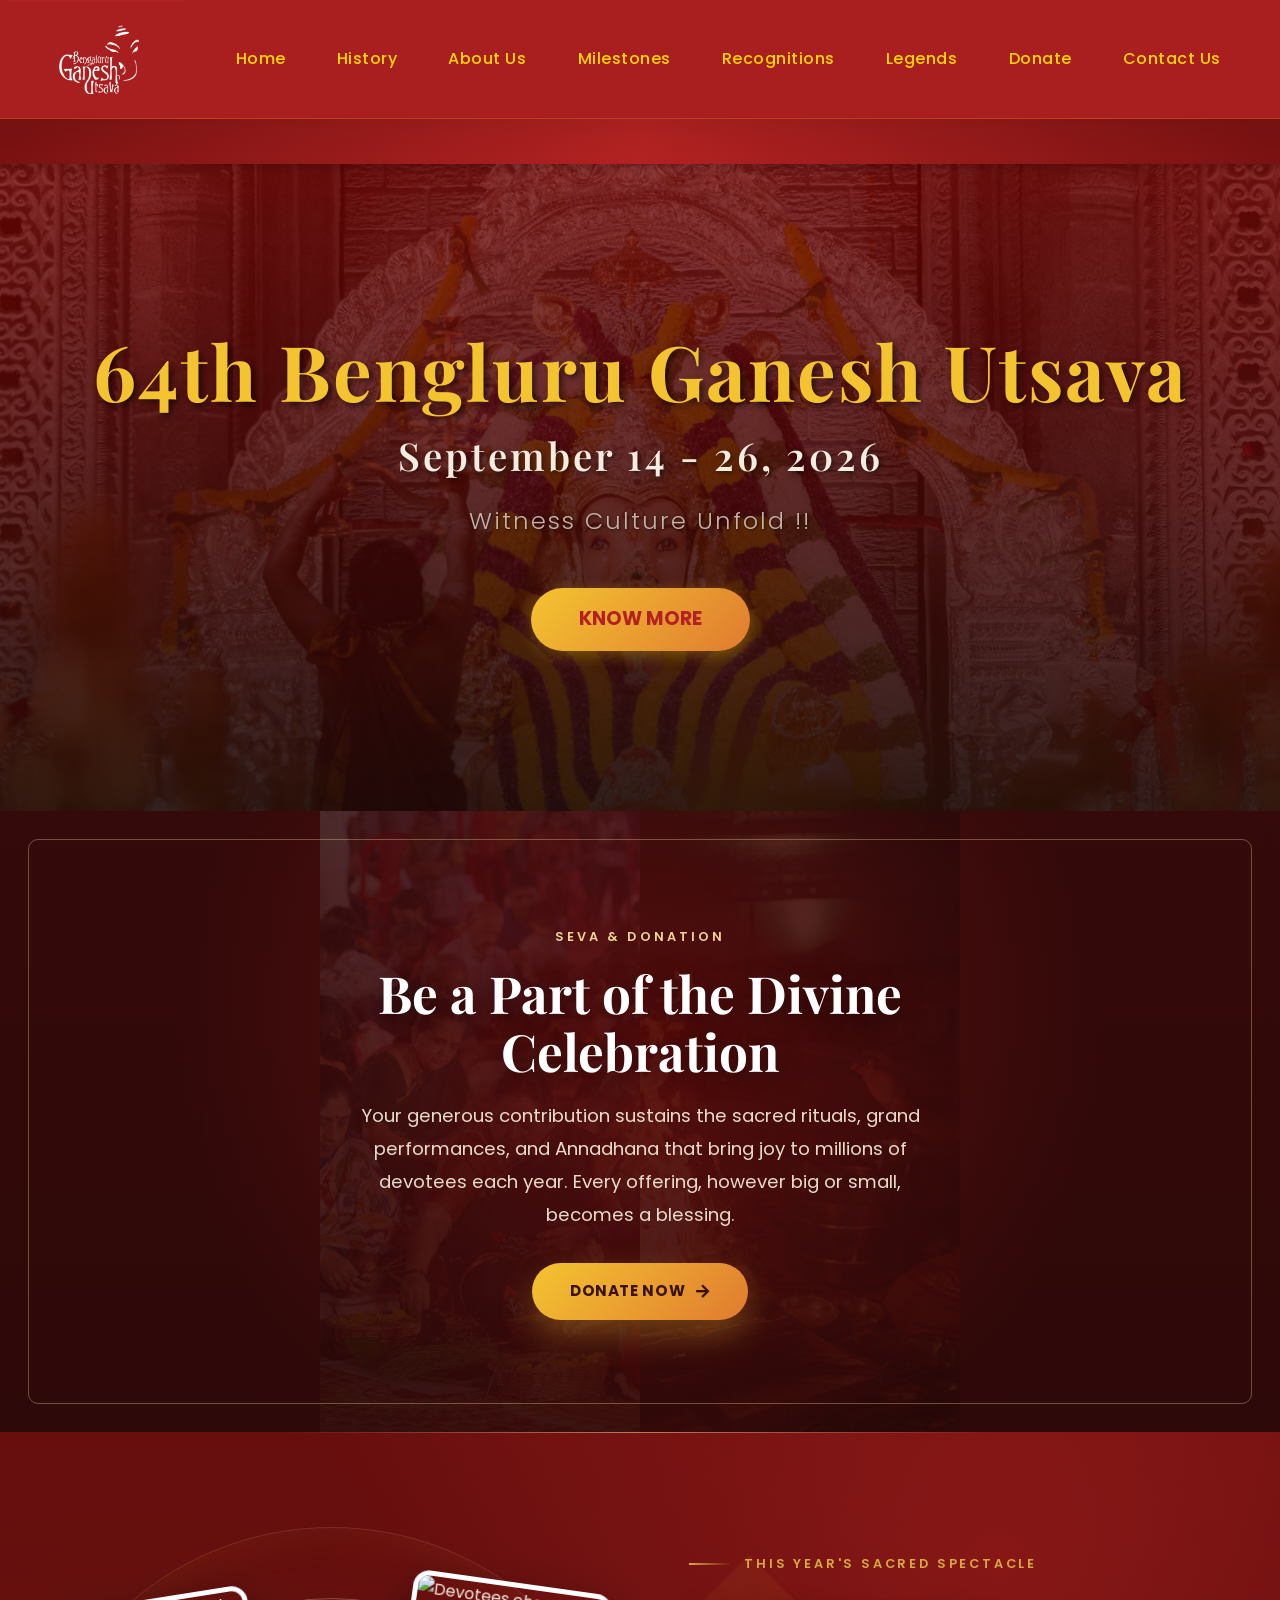
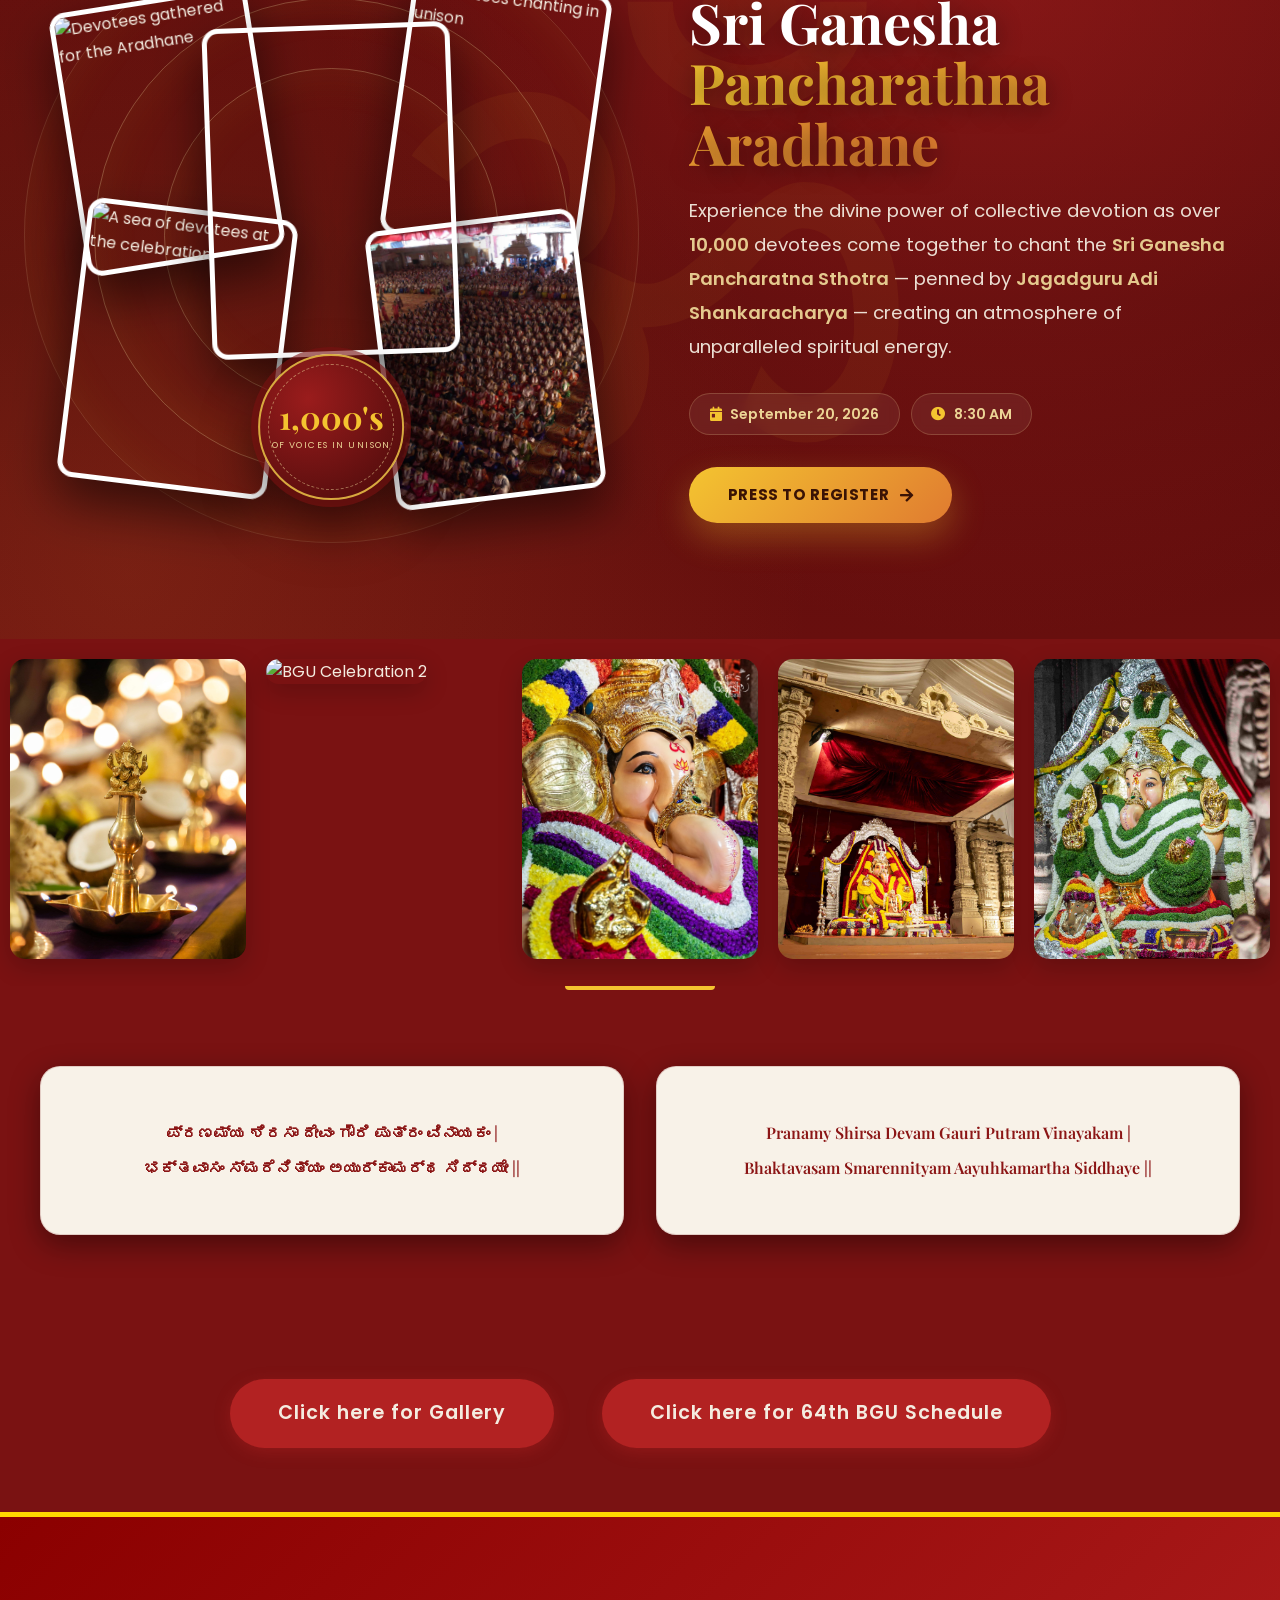
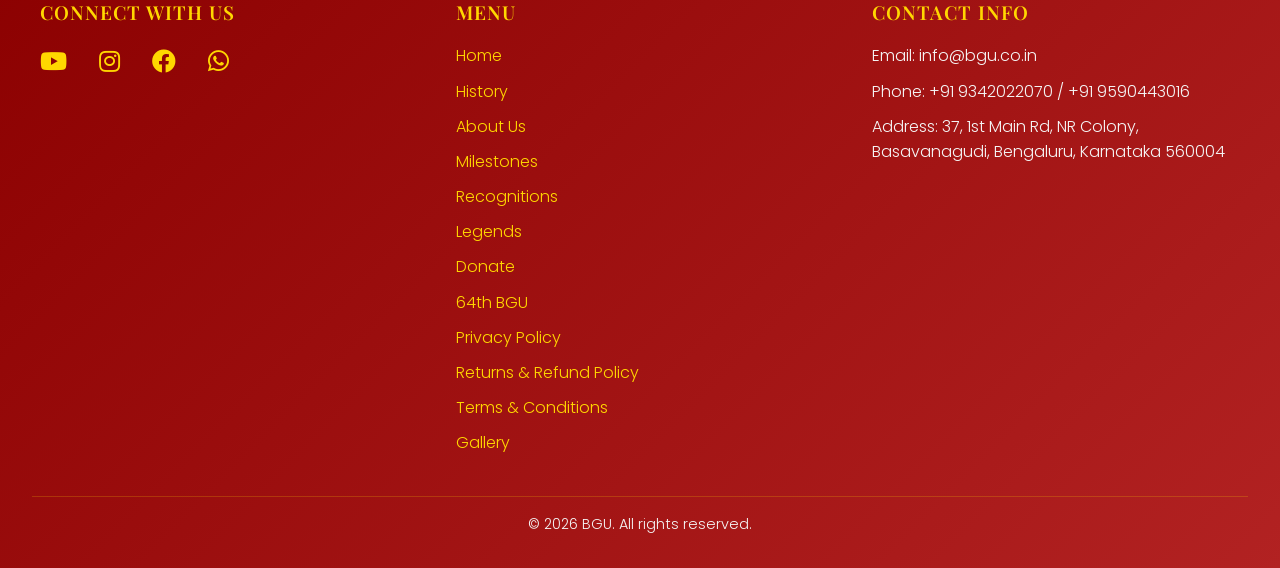
==== commit 79685f72: "final version" ====
--- a/index.html
+++ b/index.html
@@ -32,7 +32,7 @@
                 <a href="milestones.html">Milestones</a>
                 <a href="recognitions.html">Recognitions</a>
                 <a href="legends.html">Legends</a>
-                <a href="donate.html">Donate</a>
+                <a href="https://bguseva.efactic.com/donate.aspx">Donate</a>
                 <a href="contact.html">Contact Us</a>
             </div>
         </div>
@@ -65,7 +65,7 @@
                 <span class="donate-cta-eyebrow">Seva &amp; Donation</span>
                 <h2>Be a Part of the Divine Celebration</h2>
                 <p>Your generous contribution sustains the sacred rituals, grand performances, and Annadhana that bring joy to millions of devotees each year. Every offering, however big or small, becomes a blessing.</p>
-                <a href="donate.html" class="donate-cta-btn">Donate Now <i class="fas fa-arrow-right" aria-hidden="true"></i></a>
+                <a href="https://bguseva.efactic.com/donate.aspx" class="donate-cta-btn">Donate Now <i class="fas fa-arrow-right" aria-hidden="true"></i></a>
             </div>
         </section>
 
@@ -181,6 +181,7 @@
                     <a href="milestones.html">Milestones</a>
                     <a href="recognitions.html">Recognitions</a>
                     <a href="legends.html">Legends</a>
+                    <a href="https://bguseva.efactic.com/donate.aspx">Donate</a>
                     <a href="64thbgu.html">64th BGU</a>
                     <a href="privacy-policy.html">Privacy Policy</a>
                     <a href="returns-refund-policy.html">Returns & Refund Policy</a>
@@ -196,7 +197,7 @@
             </div>
         </div>
         <div class="footer-bottom">
-            <p>&copy; 2025 BGU. All rights reserved.</p>
+            <p>&copy; 2026 BGU. All rights reserved.</p>
         </div>
     </footer>
 
@@ -205,4 +206,4 @@
     <script src="scripts/main.js"></script>
 </body>
 
-</html>+</html>
